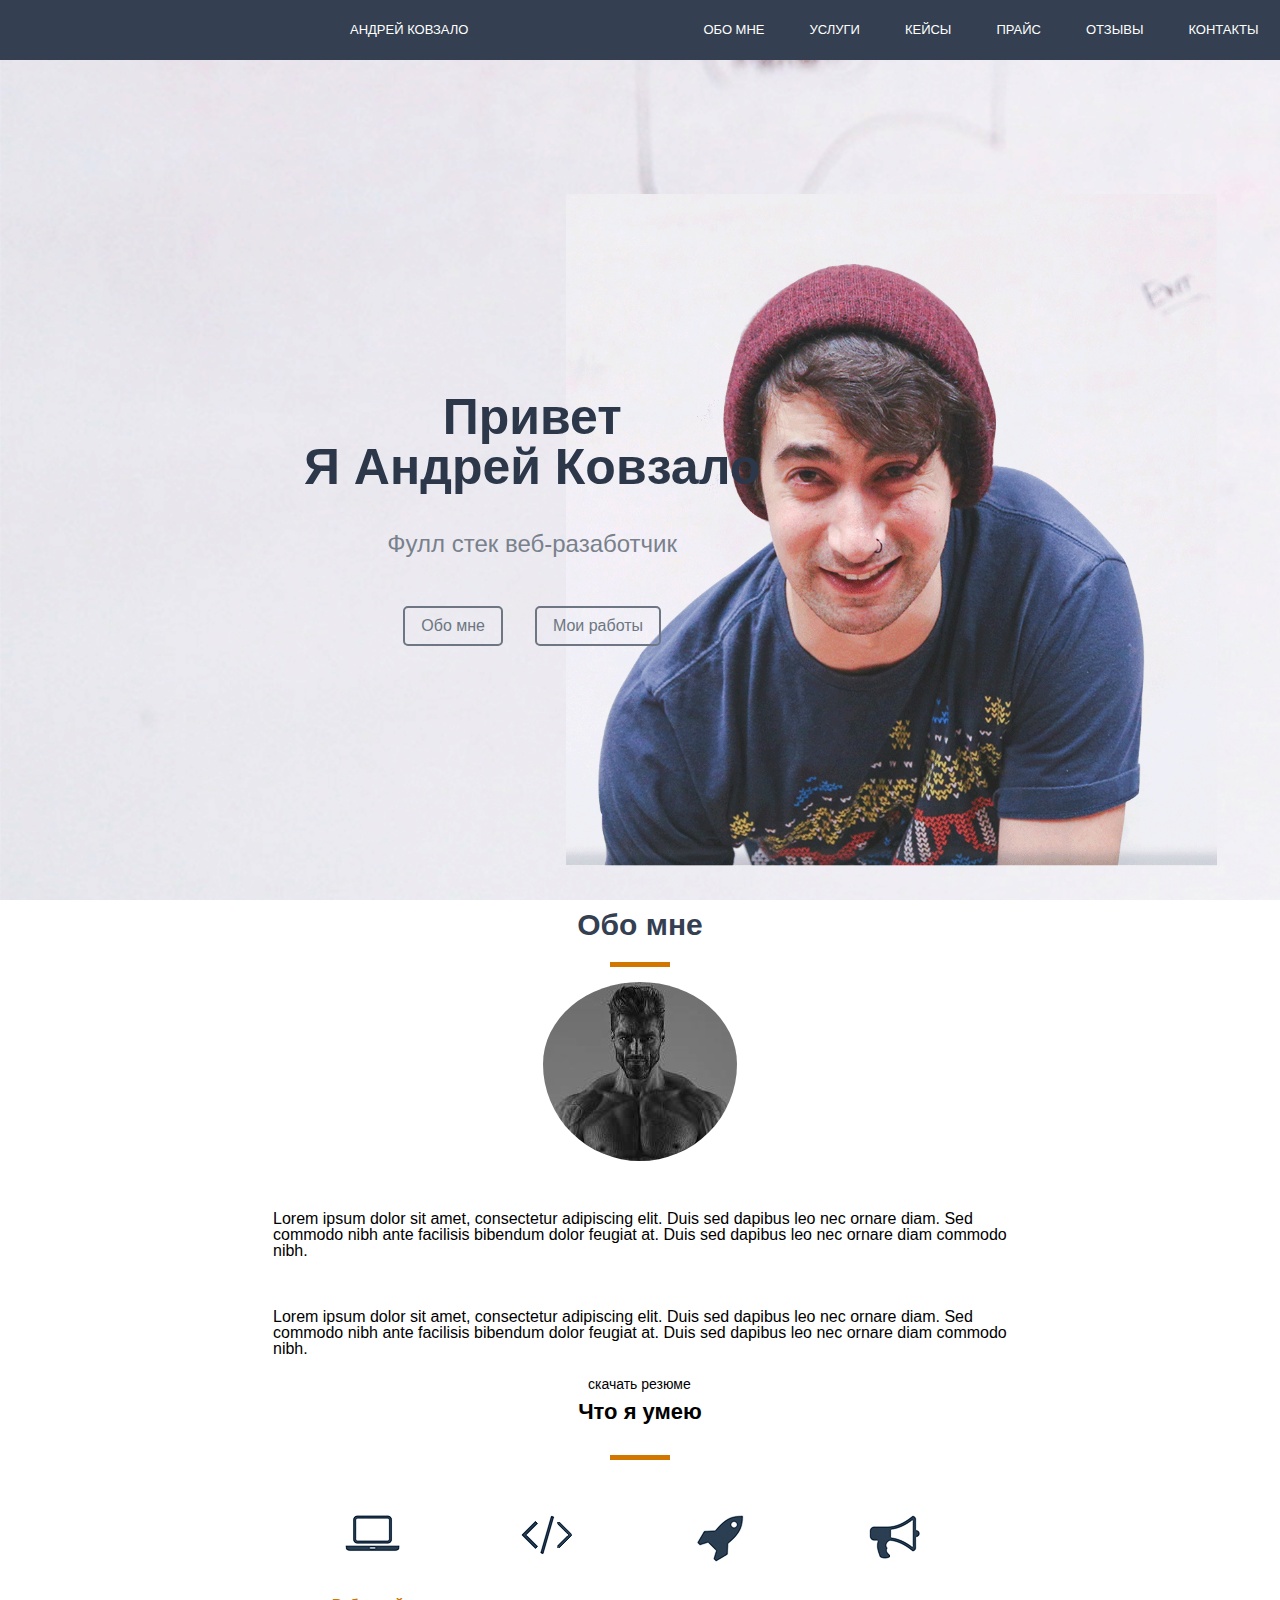
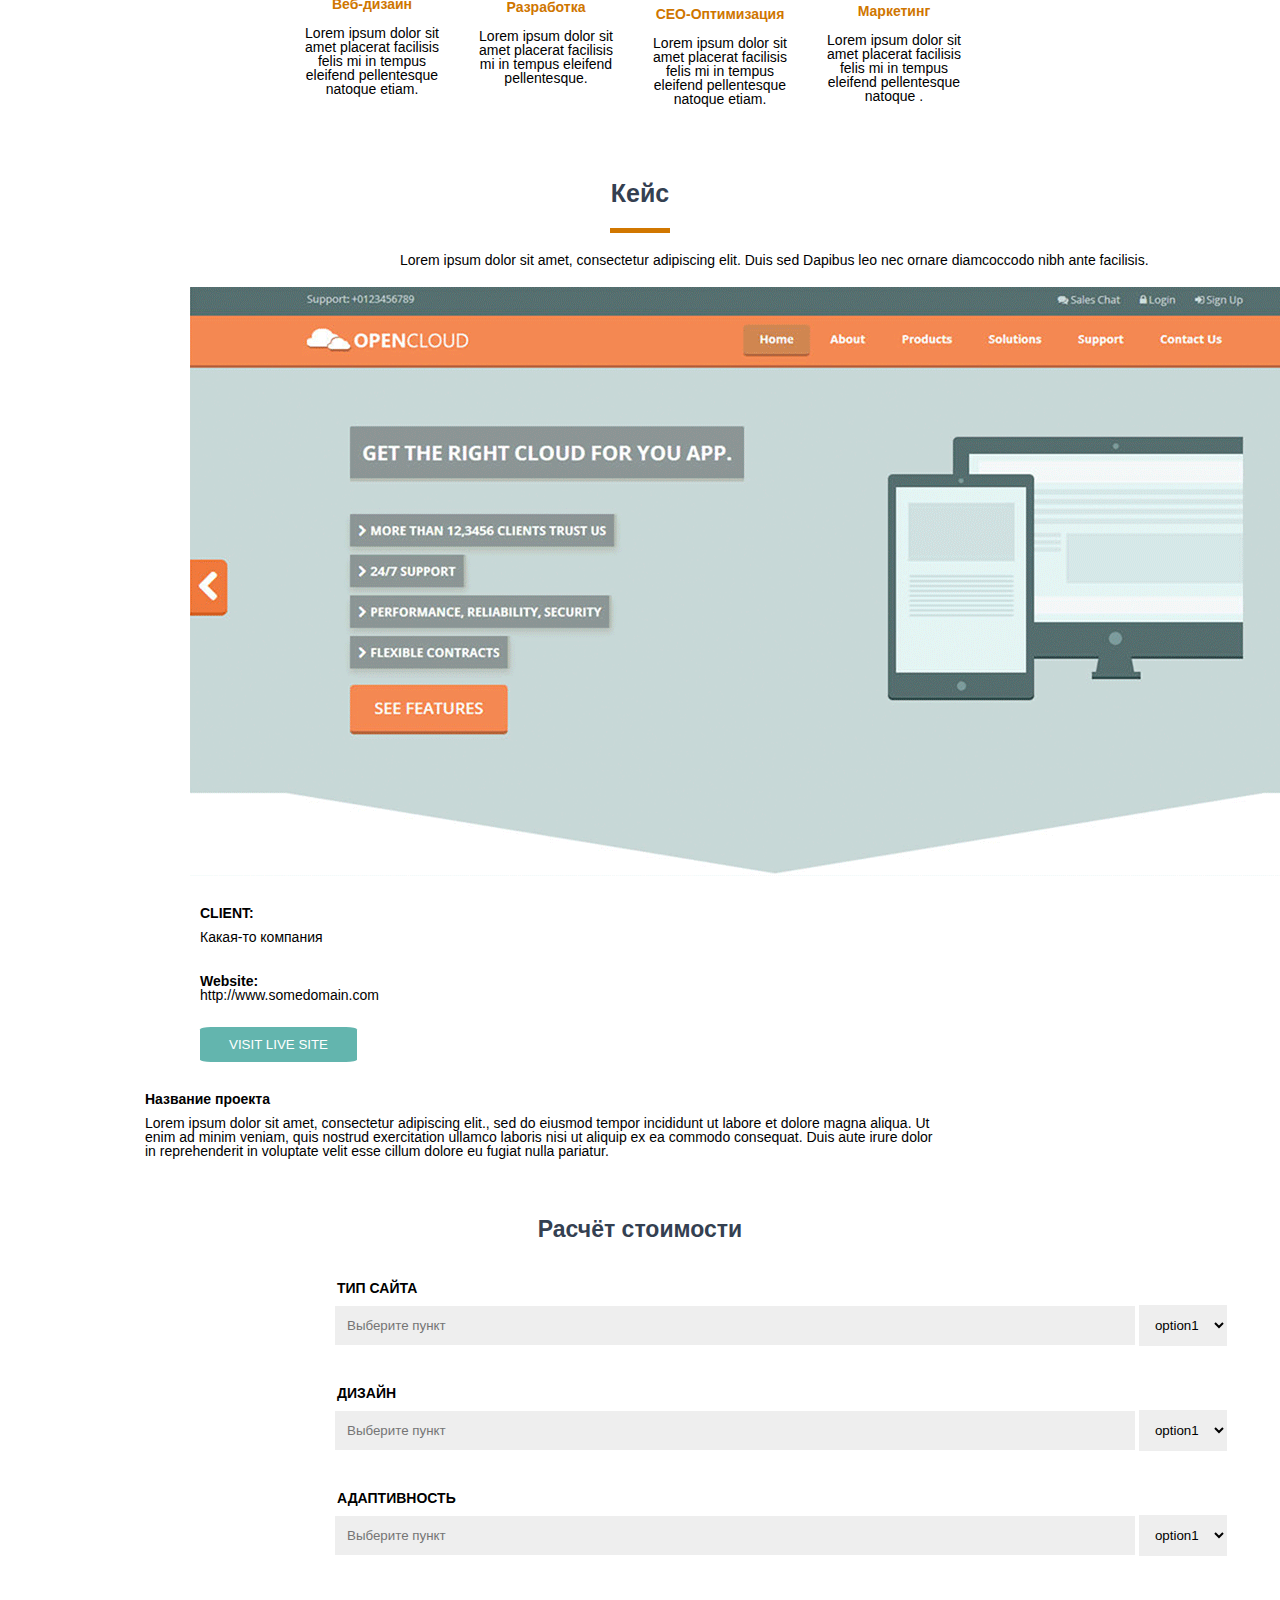
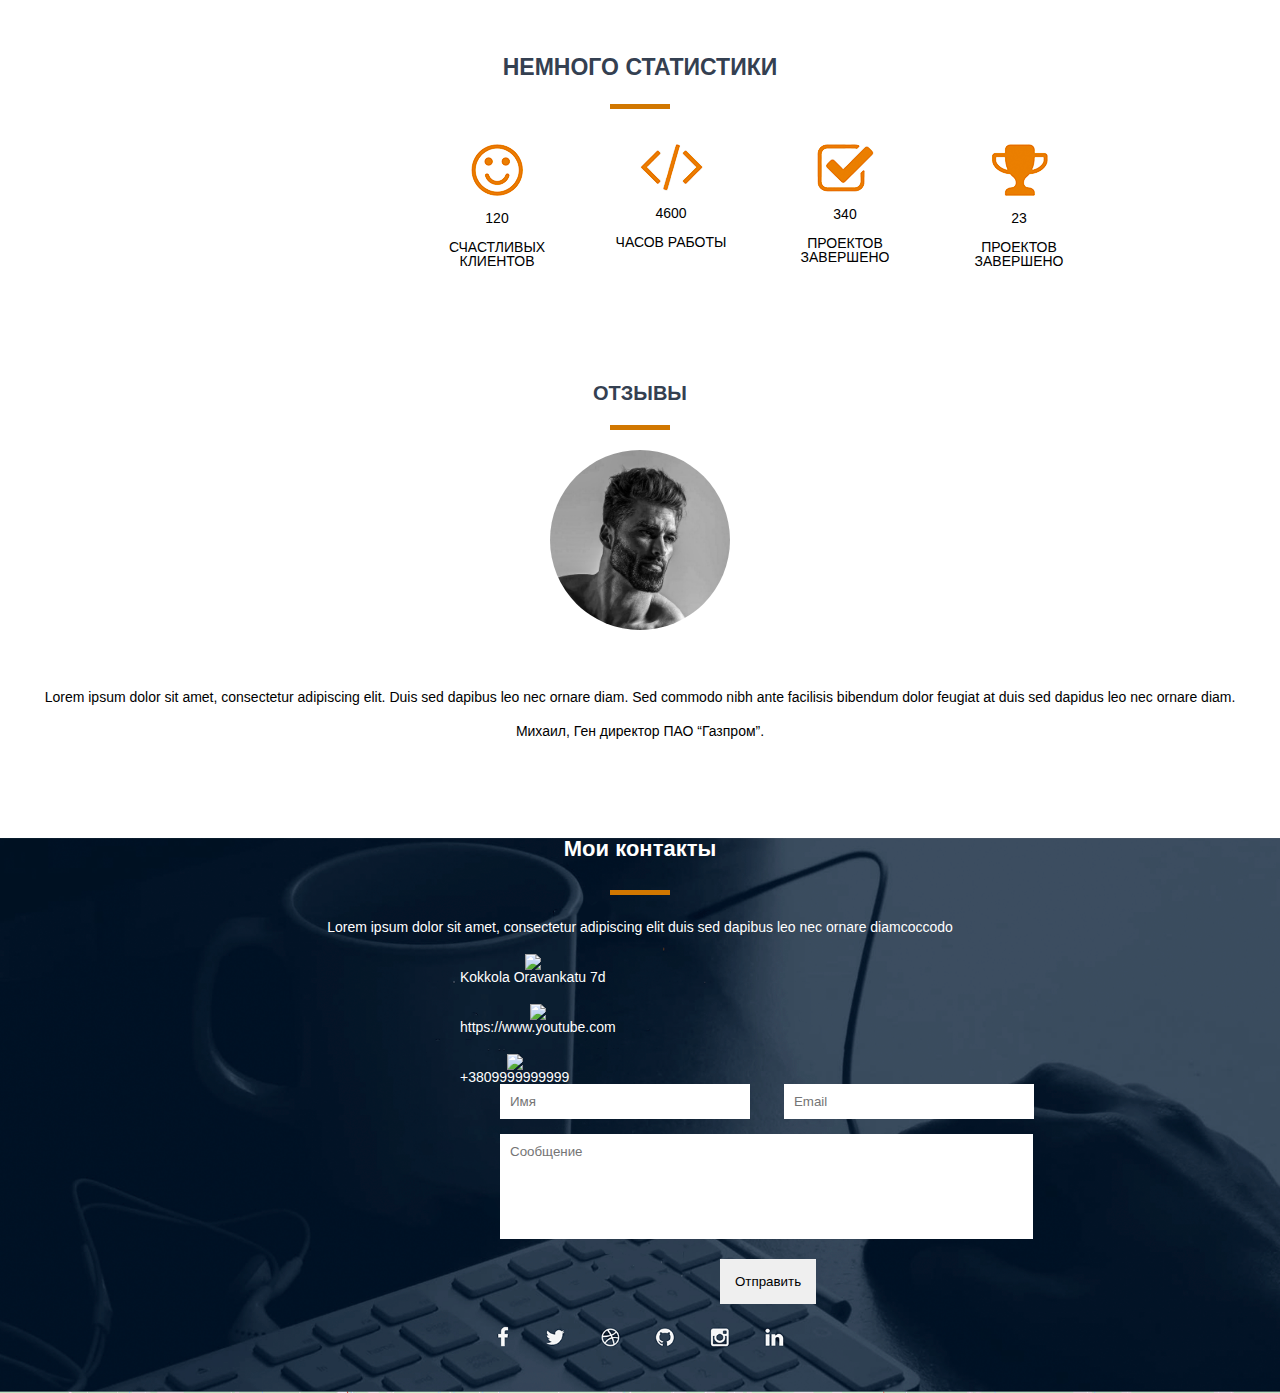
==== my_project/src/index.html @ 1ffbe8f6 "Add files via upload" ====
<!DOCTYPE html>
<html lang="en">

<head>
	<meta charset="utf-8">
	<meta name="description" content="Это моя первая страница">
	<meta name="robots" content="all">

	<title>Андрей Ковзало</title>

	<link rel="stylesheet" href="css/style.css">
	<link rel="stylesheet" href="css/reset.css">

</head>

<body>

	<header>
		<nav>
			<div class="logo">Андрей Ковзало</div>
			<div class="menu">
				<ul>
					<li>Обо мне</li>
					<li>Услуги</li>
					<li>Кейсы</li>
					<li>Прайс</li>
					<li>Отзывы</li>
					<li>Контакты</li>
				</ul>
			</div>
		</nav>
	</header>

	<div class="main">
		<div class="title_conteiner">
			<h1>Привет <br>Я Андрей Ковзало</h1>
			<h4>Фулл стек веб-разаботчик</h4>
			<input type="submit" value="Обо мне">
			<input type="submit" value="Мои работы">
		</div>
	</div>

	<div class="about_me">

		<div class="about_me_conteiner">
			<h2>Обо мне</h2>
			<hr>
	    	<img src="img/chad7.png">
	    	<p>Lorem ipsum dolor sit amet, consectetur adipiscing elit. Duis sed dapibus leo nec ornare diam. Sed commodo nibh ante facilisis bibendum dolor feugiat at. Duis sed dapibus leo nec ornare diam commodo nibh.</p>
	    	<p>Lorem ipsum dolor sit amet, consectetur adipiscing elit. Duis sed dapibus leo nec ornare diam. Sed commodo nibh ante facilisis bibendum dolor feugiat at. Duis sed dapibus leo nec ornare diam commodo nibh.</p>
	    	<a href="">скачать резюме</a>
	    </div>

	</div>

	<div class="skills">
		<div class="skills_conteiner">
			<h2>Что я умею</h2>
			<hr>
			<div class="skills_item">
				<div class="statistic_item_dd"></div>
				<img src="img/laptop.png">
				<h3>Веб-дизайн</h3>
				<p>Lorem ipsum dolor sit amet placerat facilisis felis mi in tempus eleifend pellentesque natoque etiam. </p>
			</div>
			</div>

			<div class="skills_item">
				<img src="img/bs.png">
				<h3>Разработка</h3>
				<p>Lorem ipsum dolor sit amet placerat facilisis mi in tempus eleifend pellentesque.</p>
		   </div>

		   <div class="skills_item">
		   	    <img src="img/rocket.png">
		   	    <h3>СЕО-Оптимизация</h3>
		   	    <p>Lorem ipsum dolor sit amet placerat facilisis felis mi in tempus eleifend pellentesque natoque etiam.</p>
		   </div>

		   <div class="skills_item">
		   	    <img src="img/mega.png">
		   	    <h3>Маркетинг</h3>
		   	    <p>Lorem ipsum dolor sit amet placerat facilisis felis mi in tempus eleifend pellentesque natoque .</p>
		   </div>

		   <div class="clear"></div>
		</div>

	</div>

    <div class="keys">
    	<div class="keys_conteiner">
    	<div class="keys_item_h">
    		<h2>Кейс</h2>
    		<hr>
    		<p>Lorem ipsum dolor sit amet, consectetur adipiscing elit. Duis sed Dapibus leo nec ornare diamcoccodo nibh ante facilisis.</p>
    		<img src="img/keys.jpg">
    	</div>
    	<div class="keys_item_c">
    		<h3>CLIENT:</h3>
    		<p>Какая-то компания</p>
    		<h3>Website:</h3>
    		<a href="http://www.somedomain.com">http://www.somedomain.com</a>
    		<input type="submit" value="VISIT LIVE SITE">
    	</div>
    	<div class="keys_item_d">
    		<h3>Название проекта</h3>
    		<p>Lorem ipsum dolor sit amet, consectetur adipiscing elit., sed do eiusmod tempor incididunt ut labore et dolore magna aliqua. Ut enim ad minim veniam, quis nostrud exercitation ullamco laboris nisi ut aliquip ex ea commodo consequat. Duis aute irure dolor in reprehenderit in voluptate velit esse cillum dolore eu fugiat nulla pariatur.</p>
    	</div>
    	<div class="clear"></div>
    	</div>
    </div>

    <div class="cash">
    	<div class="cash_conteiner">
    	<div class="cash_item_h">
    		<h2>Расчёт стоимости</h2>
    	</div>
    	<div class="cash_item_d">
    		<h3>ТИП САЙТА</h3>
    		<input type="text" value="" placeholder="Выберите пункт">
    		<select name="list1">
    			<option value="option1">option1</option>
    			<option value="option2">option2</option>
    			<option value="option3">option3</option>
    		</select>
    		<h3>ДИЗАЙН</h3>
    		<input type="text" value="" placeholder="Выберите пункт">
    		<select name="list2">
    			<option value="option1">option1</option>
    			<option value="option2">option2</option>
    			<option value="option3">option3</option>
    		</select>
    		<h3>АДАПТИВНОСТЬ</h3>
    		<input type="text" value="" placeholder="Выберите пункт">
    		<select name="list3">
    			<option value="option1">option1</option>
    			<option value="option2">option2</option>
    			<option value="option3">option3</option>
    		</select>
    	</div>
    	<div class="clear"></div>
    	</div>
    </div>

    <div class="statistic">
    	<div class="statistic_conteiner">
    		<h2>НЕМНОГО СТАТИСТИКИ</h2>
    		<hr>
    	</div>

    	<div class="statistic_item_newclass">

    	<div class="statistic_item">
    		<img src="img/smile.png">
    		<h3>120</h3>
    		<p>СЧАСТЛИВЫХ КЛИЕНТОВ</p>
    	</div>

    	</div>

    	<div class="statistic_item">
    		<img src="img/hours.png">
    		<h3>4600</h3>
    		<p>ЧАСОВ РАБОТЫ</p>
    	</div>
    	<div class="statistic_item">
    		<img src="img/job.png">
    		<h3>340</h3>
    		<p>ПРОЕКТОВ ЗАВЕРШЕНО</p>
    	</div>
    	<div class="statistic_item">
    		<img src="img/cup.png">
    		<h3>23</h3>
    		<p>ПРОЕКТОВ ЗАВЕРШЕНО</p>
    	</div>
    	<div class="clear"></div>
    </div>

    <div class="reviev">
    	<h2>ОТЗЫВЫ</h2>
    	<hr>
    	<img src="img/chad2.png">
    	<p>Lorem ipsum dolor sit amet, consectetur adipiscing elit. Duis sed dapibus leo nec ornare diam. Sed commodo nibh ante facilisis bibendum dolor feugiat at duis sed dapidus leo nec ornare diam.</p>
    	<p>Михаил, Ген директор ПАО “Газпром”.</p>
    </div>

    <div class="mycontact">
    	<div class="mycontact_conteiner">
    		<div class="mycontact_item_h">
    			<h2>Мои контакты</h2>
    			<hr>
    			<p>Lorem ipsum dolor sit amet, consectetur adipiscing elit duis sed dapibus leo nec ornare diamcoccodo</p>
    		</div>

    		<div class="adress">
    			<div class="adress_conteiner">
    			<div class="adress_item">
    			<img src="img/home.png">
    			<p>Kokkola Oravankatu 7d</p>
    		</div>

    		<div class="adress_item">
    			<img src="img/message.png">
    			<p>https://www.youtube.com</p>
    		</div>

    		<div class="adress_item">
    			<img src="img/call.png">
    			<p>+3809999999999</p>
    		</div>
    		</div>
    		<div class="clear"></div>
    	</div>

    		<div class="message">
    			<div class="message_conteiner">
    				<input class="button1" type="text" value="" placeholder="Имя">
    				<input class="button2" type="text" value="" placeholder="Email">
    				<input class="button3" type="text" value="" placeholder="Сообщение">
    				<input class="button4" type="submit" value="Отправить">
    			</div>
    		</div>
</body>
</html>
---- my_project/src/css/style.css ----
body{
	font-family: Arial, sans-serif;
}

nav{
	width: 100%;
	height: 60px;
	background: #344051;
}

.logo{
	font-size: 13px;
	line-height: 60px;
	padding-left: 350px;
	float: left;
	color: #fff;
	text-transform: uppercase;
}

.menu{
	float: left;
	padding-left: 190px;
}

.menu ul li{
	color: #fff;
	float: left;
	line-height: 60px;
	font-size: 13px;
	text-transform: uppercase;
	padding-left: 45px;
}

.main{
	width: 100%;
	height: calc(100% - 60px);
	background: url(../img/boy.jpg) 90% 80%/auto 80% no-repeat, url(../img/bgd.jpg) center/cover no-repeat;
}

.title_conteiner{
	float: left;
	margin: 332px 0px 0px 304px;
	color: #2c384a;
	text-align: center;
}

.title_conteiner h1{
	font-size: 50px;
	font-weight: bold;
}

.title_conteiner h4{
	margin-top: 40px;
	font-size: 24px;
	color: #79818d;
}

.title_conteiner input{
	height: 40px;
	text-align: center;
	border: 2px solid #6d7682;
	background: none;
	border-radius: 5px;
	color: #6d7682;
	font-size: 16px;
	padding: 0px 16px;
	margin: 50px 14px 0px 14px;
}

.about_me {
	margin-top: 35px;
	width: 734px;
	margin: 10px auto;
}

.about_me_conteiner h2{
	margin-top: 110px;
	margin: 0 auto;
	font-size: 30px;
	font-weight: bold;
	text-align: center;
	padding-bottom: 22px;
	color: #344051;
}

.about_me_conteiner hr{
	border-bottom: 5px solid #d17700;
	margin: 0 auto;
	width: 60px;
}

.about_me_conteiner img{
	display: block;
	margin: 0 auto;
	border-radius: 50%;
	padding-top: 15px;
}

.about_me_conteiner p{
	font-size: 16px;
	margin-top: 25px;
	margin-bottom: 20px;
	padding-top: 25px;
}

.about_me_conteiner a{
	margin-left: 315px;
	padding-bottom: 20px;
}

.skills_conteiner{
	width: 710px;
	margin: 0 auto;
}
.skills_conteiner h2{
	margin-top: 90px;
	font-weight: bold;
	text-align: center;
	font-size: 22px;
	margin: 10px auto;
}

.skills_conteiner hr{
	border-bottom: 5px solid #d17700;
	margin: 0 auto;
	width: 60px;
	padding-bottom: 22px;
}

.skills_item {
	margin-top: 20px;
	float: left;
	width: 174px;
	text-align: center;
}

.skills_item img{
	margin: 35px;
}
.skills_item h3{
	font-weight: bold;
	margin: 10px;
	color: #cf7600;
}

.skills_item p{
	margin: 15px;
}

.clear{
	clear: left;
}


.keys_conteiner{
	margin-top: 60px;
}

.keys_item{
	margin: 0 auto;
	width: 1170px;
}

.keys_item_h h2{
	color: #344051;
	font-size: 25px;
	font-weight: bold;
	text-align: center;
}

.keys_item_h hr{
	border-bottom: 5px solid #d17700;
	margin: 0 auto;
	width: 60px;
	padding-bottom: 22px;
}

.keys_item_h p{
	margin-top: 20px;
	margin-left: 400px;
}

.keys_item_h img{
	margin-top: 20px;
	margin-left: 190px;
}

.keys_item_c{
	float: left;
	margin-left: 200px;
}

.keys_item_c h3{
	margin-top: 30px;
	font-weight: bold;
}

.keys_item_c p{
	margin-top: 10px;
}

.keys_item_c input{
	display: block;
	padding: 10px;
	padding-left: 29px;
	padding-right: 29px;
	border-radius: 7%;
	margin-top: 25px;
	color: #fff;
	background: #63b5ae;
}

.keys_item_d{
	float: left;
	display: block;
	margin-top: 30px;
	margin-left: 145px;
	width: 800px;
}

.keys_item_d h3{
	font-weight: bold;

}

.keys_item_d p{
	padding-top: 10px;
}

.clear{
	clear: left;
}



.cash_conteiner{
	margin-top: 60px;
}

.cash_item_h h2{
	text-align: center;
	font-size: 23px;
	font-weight: bold;
	color: #344051;
}

.cash_item_d h3{
	margin-left: 337px;
	font-weight: bold;
	margin-top: 40px;
	padding-bottom: 10px;
}

.cash_item_d input{
	margin-left: 335px;
	width: 800px;
	padding: 12px;
	background: #eeeeee;
}

.cash_item_d select{
	padding: 12px;
	background: #eeeeee;
}
.clear{
	clear: left;
}

.statistic{
	margin-top: 100px;
}

.statistic_conteiner h2{
	text-align: center;
	font-size: 23px;
	font-weight: bold;
	color: #344051;
}

.statistic_conteiner hr{
	margin: 0 auto;
	width: 60px;
	padding-bottom: 25px;
	border-bottom: 5px solid #d17700;
}

.statistic_item {
	margin-top: 20px;
	float: left;
	width: 174px;
	text-align: center;
}

.statistic_item img{
	margin: 15px;
}
..statistic_item h3{
	font-weight: bold;
	margin: 9px;
	color: #cf7600;
}

.statistic_item p{
	margin: 15px;
}

.statistic_item_newclass{
	margin-left: 410px;
}

.clear{
	clear: left;
}


.reviev{
	margin-top: 100px;
	text-align: center;
}

.reviev h2{
	color: #344051;
	font-size: 20px;
	font-weight: bold;
}

.reviev hr{
	margin: 0 auto;
	width: 60px;
	border-bottom: 5px solid #d17700;
	padding-bottom: 22px;
}

.reviev img{
	margin-top: 20px;
	width: 180px;
	border-radius: 50%;
	margin-bottom: 40px;
}

.reviev p{
	margin-top: 20px;
}



.mycontact{
	height: 555px;
	margin-top: 100px;
	background: url(../img/contact.jpg) center/cover no-repeat;
}

.mycont_conteiner{
	width: 800px;
	text-align: center;
}

.mycontact_item_h h2{
	margin-top: 30px;
	font-size: 22px;
	color: #fff;
	font-weight: bold;
	text-align: center;
}

.mycontact_item_h hr{
	margin: 0 auto;
	width: 60px;
	border-bottom: 5px solid #d17700;
	padding-bottom: 30px;
}

.mycontact_item_h p{
	color: #fff;
	margin-top: 25px;
	text-align: center;
}

.adress_conteiner{
	color: #fff;
	float: left;
	text-align: center;
	margin-top: 40px;
	width: 734px;
	margin: 0 auto;
}
.adress_item{
	margin-left: 460px;
	margin-top: 20px;
	float: left;
	text-align: center;
}

.clear{
	clear: left;
}

.message_conteiner{
	margin-left: 470px;
}

.button1{
	width: 250px;
	margin-left: 30px;
	padding: 10px;
}

.button2{
	width: 250px;
	margin-left: 30px;
	padding: 10px;
}

.button3{
	margin-left: 30px;
	width: 533px;
	margin-top: 15px;
	padding: 10px;
	padding-bottom: 80px;
	overflow: scroll;
}


.button4{
	margin-top: 20px;
	margin-left: 250px;
	display: block;
	border: 10%;
	padding: 15px 15px;
}
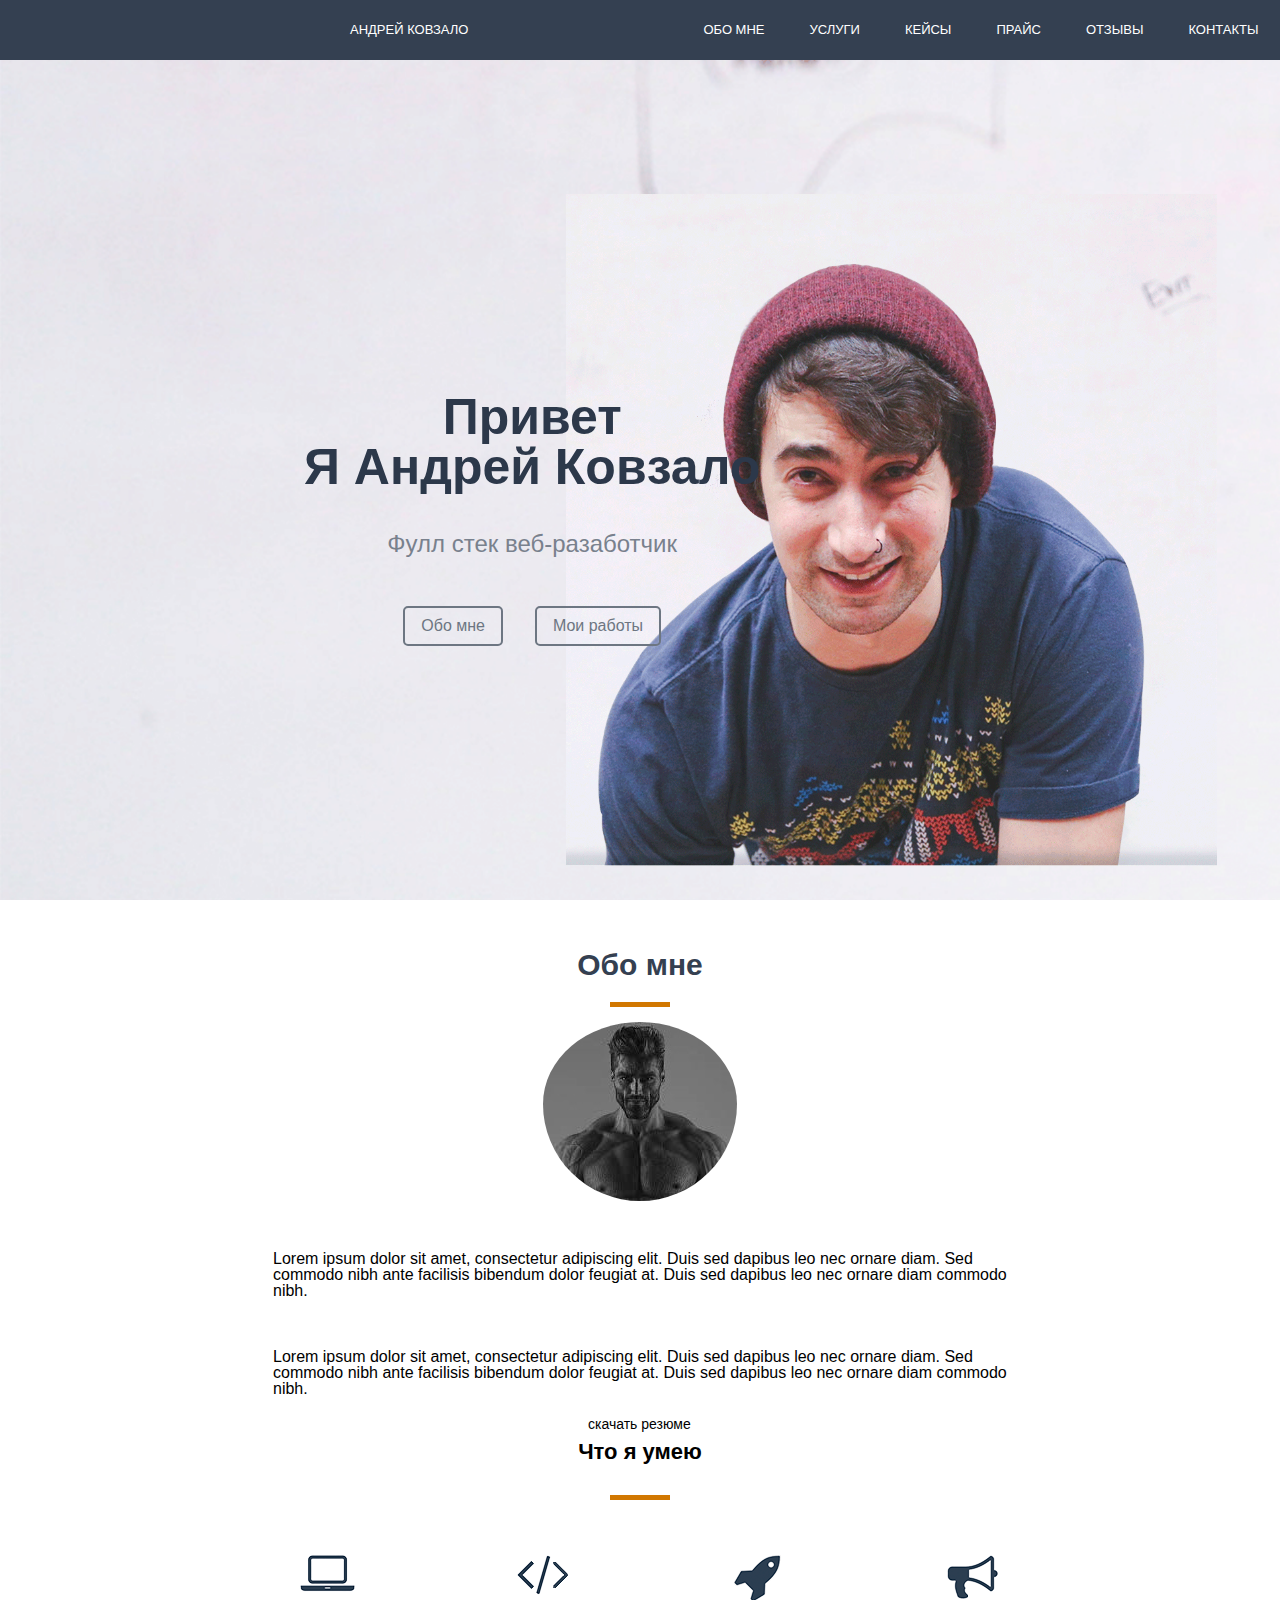
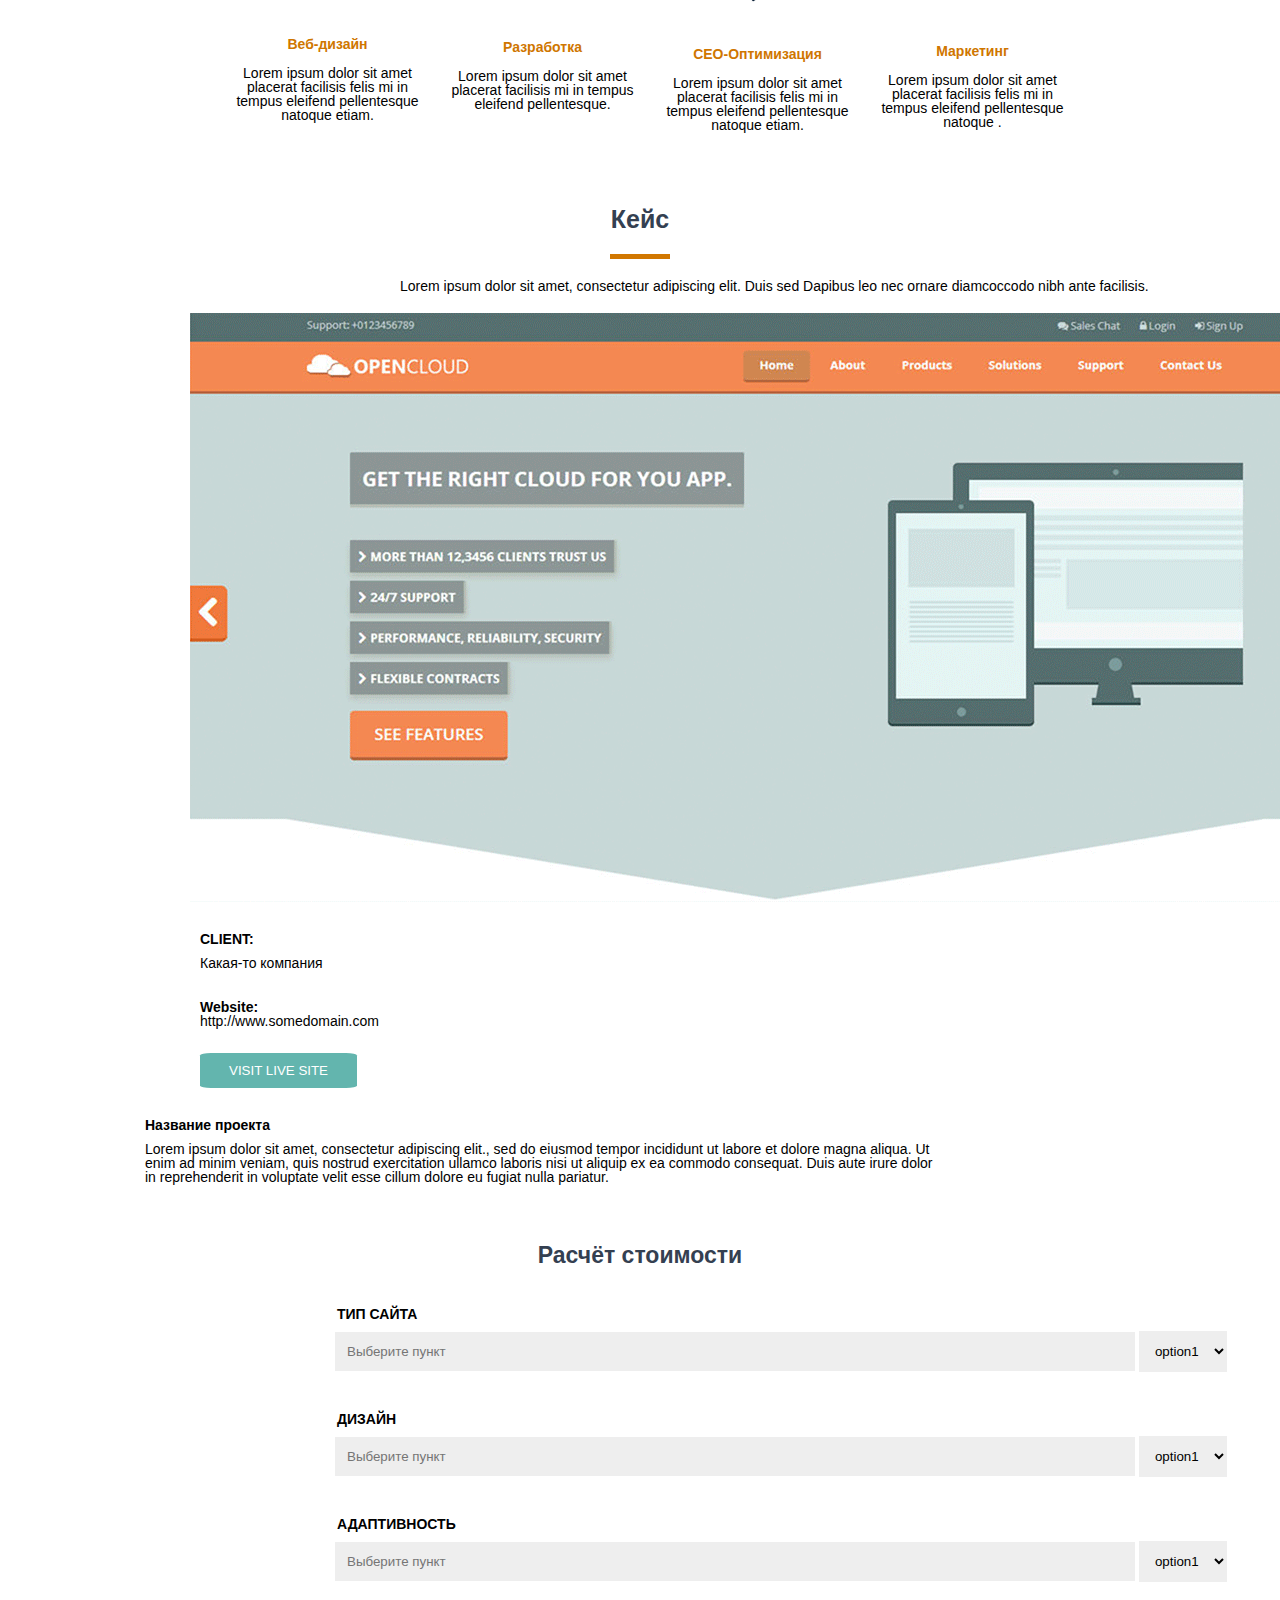
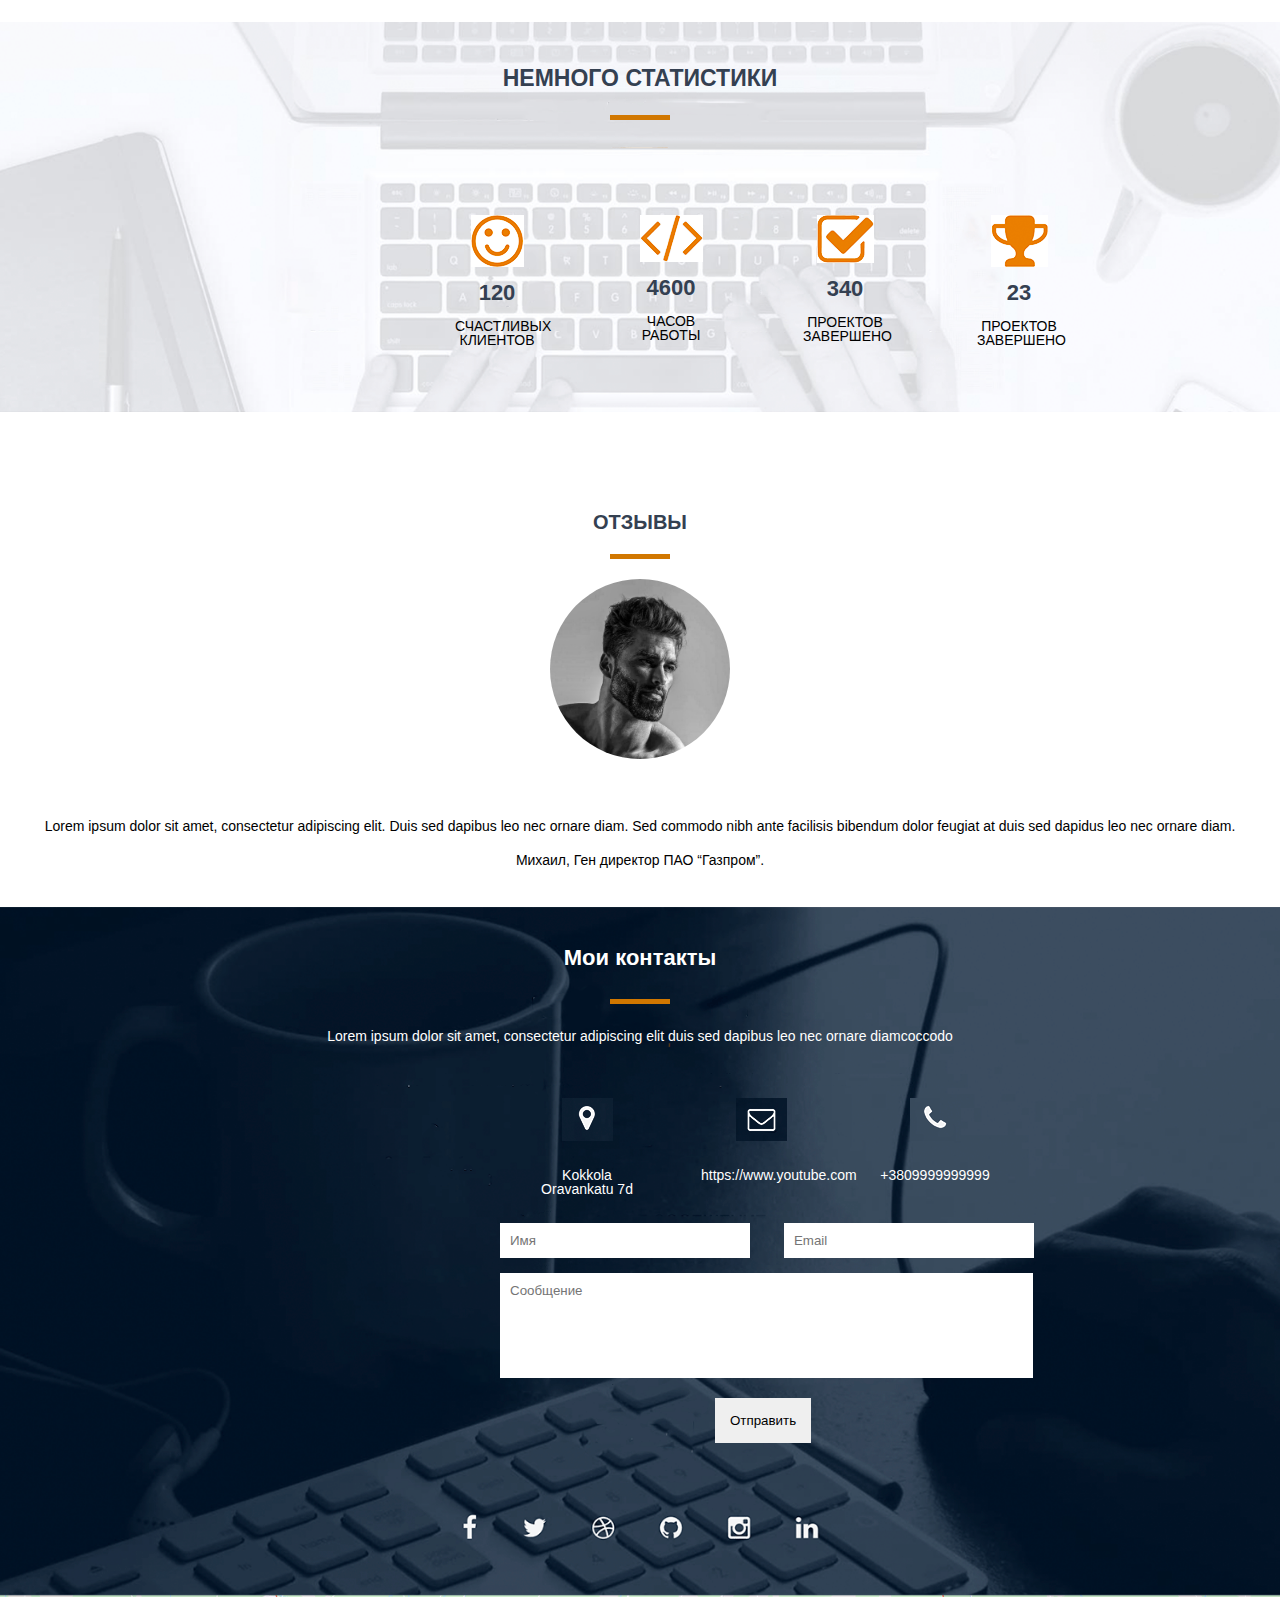
==== commit b64e2630: "Add files via upload" ====
--- a/my_project/src/index.html
+++ b/my_project/src/index.html
@@ -118,21 +118,21 @@
     	</div>
     	<div class="cash_item_d">
     		<h3>ТИП САЙТА</h3>
-    		<input type="text" value="" placeholder="Выберите пункт">
+    		<input type="text" placeholder="Выберите пункт">
     		<select name="list1">
     			<option value="option1">option1</option>
     			<option value="option2">option2</option>
     			<option value="option3">option3</option>
     		</select>
     		<h3>ДИЗАЙН</h3>
-    		<input type="text" value="" placeholder="Выберите пункт">
+    		<input type="text" placeholder="Выберите пункт">
     		<select name="list2">
     			<option value="option1">option1</option>
     			<option value="option2">option2</option>
     			<option value="option3">option3</option>
     		</select>
     		<h3>АДАПТИВНОСТЬ</h3>
-    		<input type="text" value="" placeholder="Выберите пункт">
+    		<input type="text" placeholder="Выберите пункт">
     		<select name="list3">
     			<option value="option1">option1</option>
     			<option value="option2">option2</option>
@@ -194,22 +194,28 @@
     		</div>
 
     		<div class="adress">
-    			<div class="adress_conteiner">
-    			<div class="adress_item">
-    			<img src="img/home.png">
-    			<p>Kokkola Oravankatu 7d</p>
-    		</div>
-
-    		<div class="adress_item">
-    			<img src="img/message.png">
-    			<p>https://www.youtube.com</p>
-    		</div>
-
-    		<div class="adress_item">
-    			<img src="img/call.png">
-    			<p>+3809999999999</p>
-    		</div>
-    		</div>
+    				<div class="adress_conteiner">
+
+    				    <div class="new_adress_item">
+
+    				    	<div class="adress_item">
+    				    		<img src="img/home.png">
+    				    		<p>Kokkola Oravankatu 7d</p>
+    				    	</div>
+
+    					</div>
+
+    					<div class="adress_item">
+    						<img src="img/message.png">
+    						<p>https://www.youtube.com</p>
+    					</div>
+
+    					<div class="adress_item">
+    						<img src="img/call.png">
+    						<p>+3809999999999</p>
+    					</div>
+    				</div>
+
     		<div class="clear"></div>
     	</div>
 
--- a/my_project/src/css/style.css
+++ b/my_project/src/css/style.css
@@ -74,7 +74,7 @@
 }
 
 .about_me_conteiner h2{
-	margin-top: 110px;
+	padding-top: 40px;
 	margin: 0 auto;
 	font-size: 30px;
 	font-weight: bold;
@@ -109,7 +109,7 @@
 }
 
 .skills_conteiner{
-	width: 710px;
+	width: 840px;
 	margin: 0 auto;
 }
 .skills_conteiner h2{
@@ -130,7 +130,7 @@
 .skills_item {
 	margin-top: 20px;
 	float: left;
-	width: 174px;
+	width: 215px;
 	text-align: center;
 }
 
@@ -235,6 +235,7 @@
 
 .cash_conteiner{
 	margin-top: 60px;
+	padding-bottom: 40px;
 }
 
 .cash_item_h h2{
@@ -267,7 +268,9 @@
 }
 
 .statistic{
-	margin-top: 100px;
+	height: 390px;
+	padding-top: 45px;
+	background: url(../img/key.jpg) center/cover no-repeat;
 }
 
 .statistic_conteiner h2{
@@ -285,19 +288,21 @@
 }
 
 .statistic_item {
-	margin-top: 20px;
+	margin-top: 50px;
 	float: left;
 	width: 174px;
 	text-align: center;
+	padding: 30px;
 }
 
 .statistic_item img{
 	margin: 15px;
 }
-..statistic_item h3{
-	font-weight: bold;
-	margin: 9px;
-	color: #cf7600;
+.statistic_item h3{
+	font-size: 22px;
+	font-weight: bold;
+	font-weight: bold;
+	color: #344051;
 }
 
 .statistic_item p{
@@ -316,6 +321,7 @@
 .reviev{
 	margin-top: 100px;
 	text-align: center;
+	margin-bottom: 40px;
 }
 
 .reviev h2{
@@ -345,13 +351,13 @@
 
 
 .mycontact{
-	height: 555px;
-	margin-top: 100px;
+	height: 690px;
+	padding-top: 10px;
 	background: url(../img/contact.jpg) center/cover no-repeat;
 }
 
 .mycont_conteiner{
-	width: 800px;
+	width: 810px;
 	text-align: center;
 }
 
@@ -376,19 +382,25 @@
 	text-align: center;
 }
 
-.adress_conteiner{
-	color: #fff;
-	float: left;
-	text-align: center;
-	margin-top: 40px;
-	width: 734px;
-	margin: 0 auto;
-}
-.adress_item{
-	margin-left: 460px;
-	margin-top: 20px;
-	float: left;
-	text-align: center;
+.adress_item {
+	margin-top: 5px;
+	float: left;
+	width: 174px;
+	text-align: center;
+	padding: 25px;
+}
+
+.adress_item img{
+	margin: 25px;
+}
+
+.adress_item p{
+	color: #fff;
+	margin: 2px;
+}
+
+.new_adress_item{
+	margin-left: 500px;
 }
 
 .clear{
@@ -423,7 +435,7 @@
 
 .button4{
 	margin-top: 20px;
-	margin-left: 250px;
+	margin-left: 245px;
 	display: block;
 	border: 10%;
 	padding: 15px 15px;
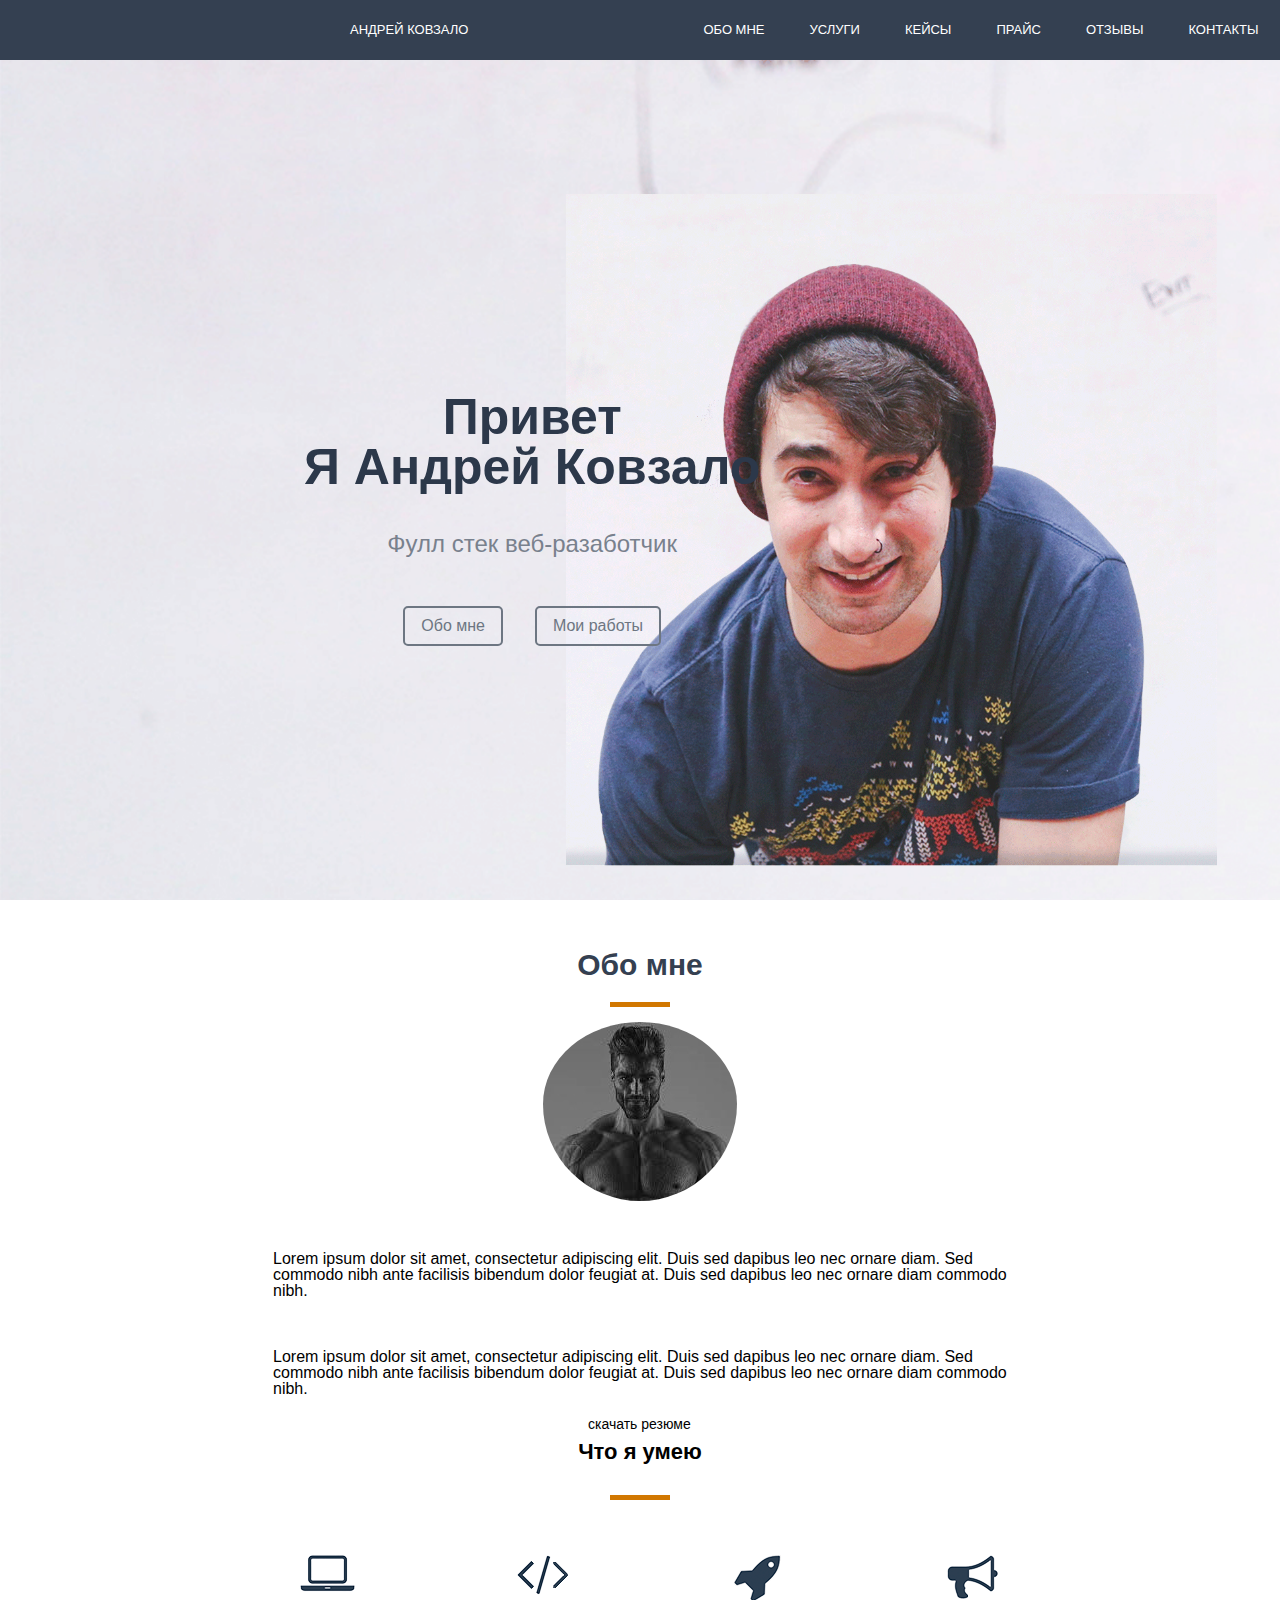
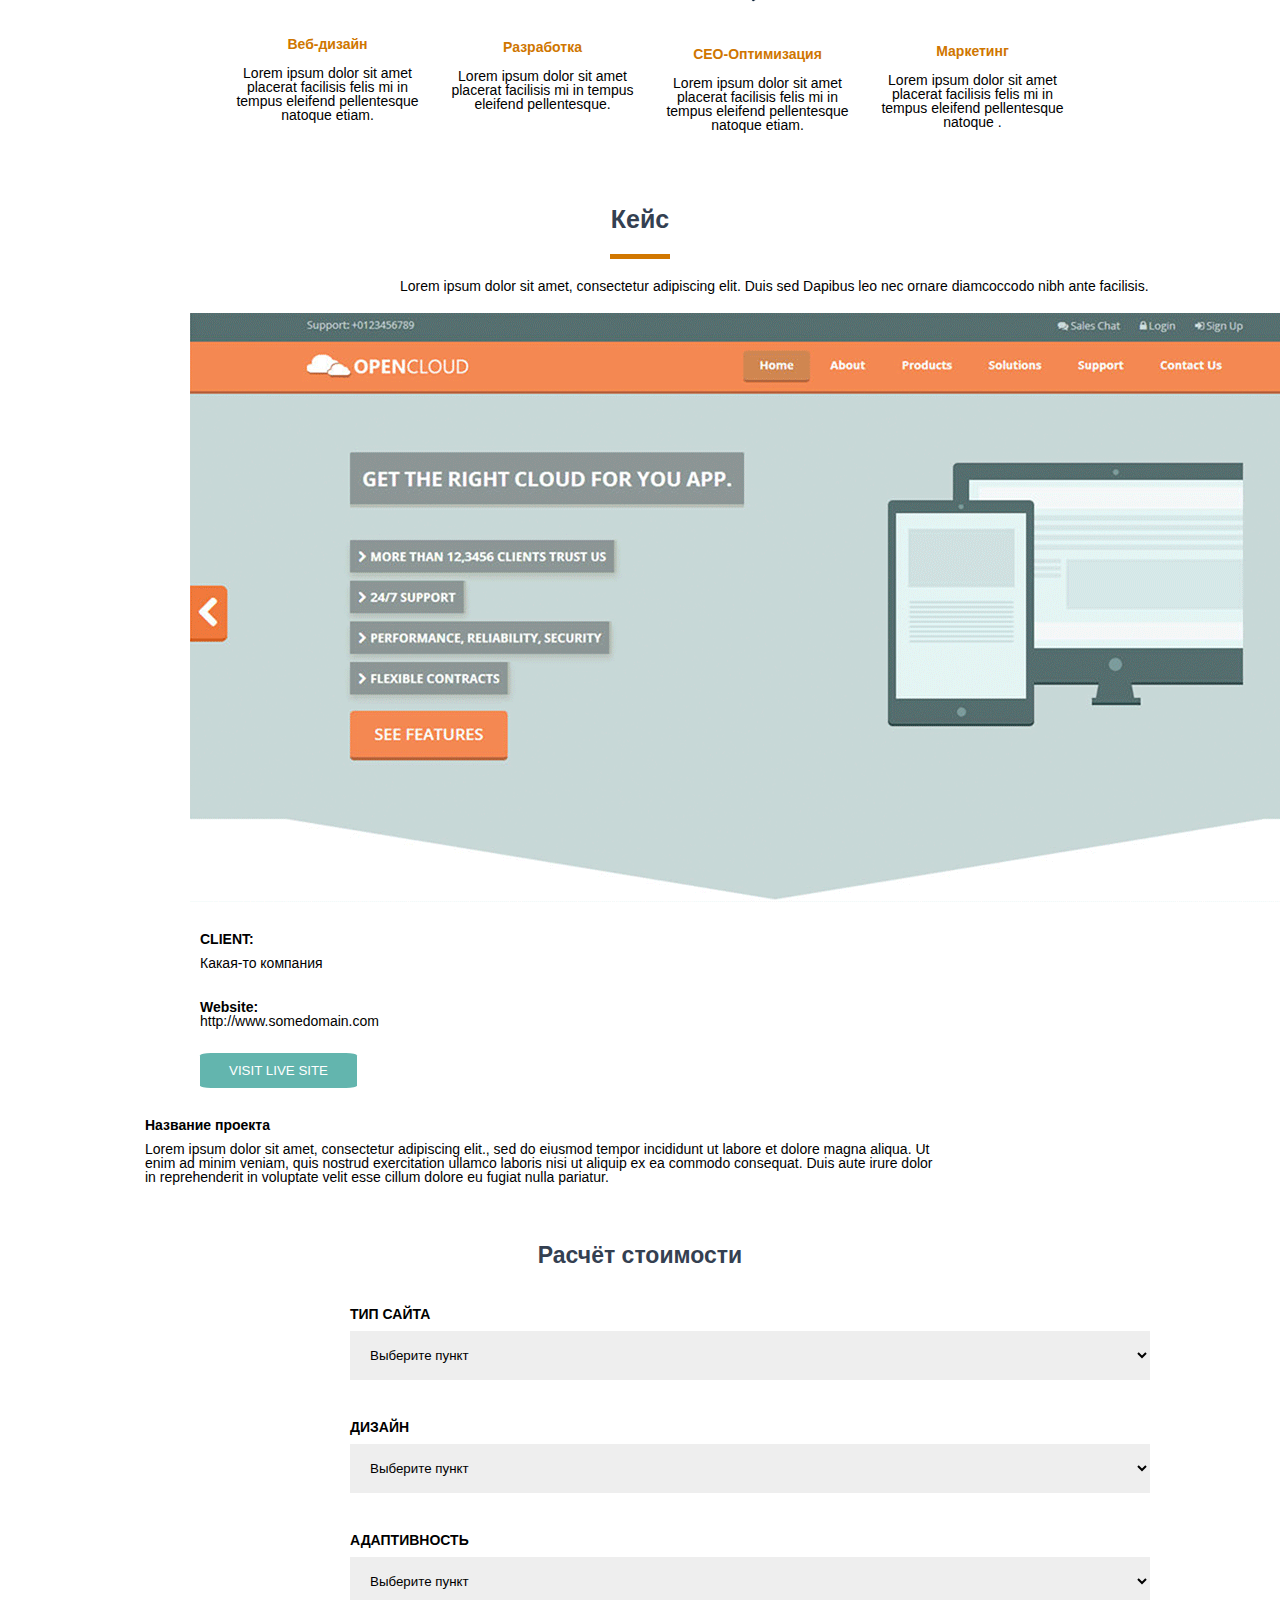
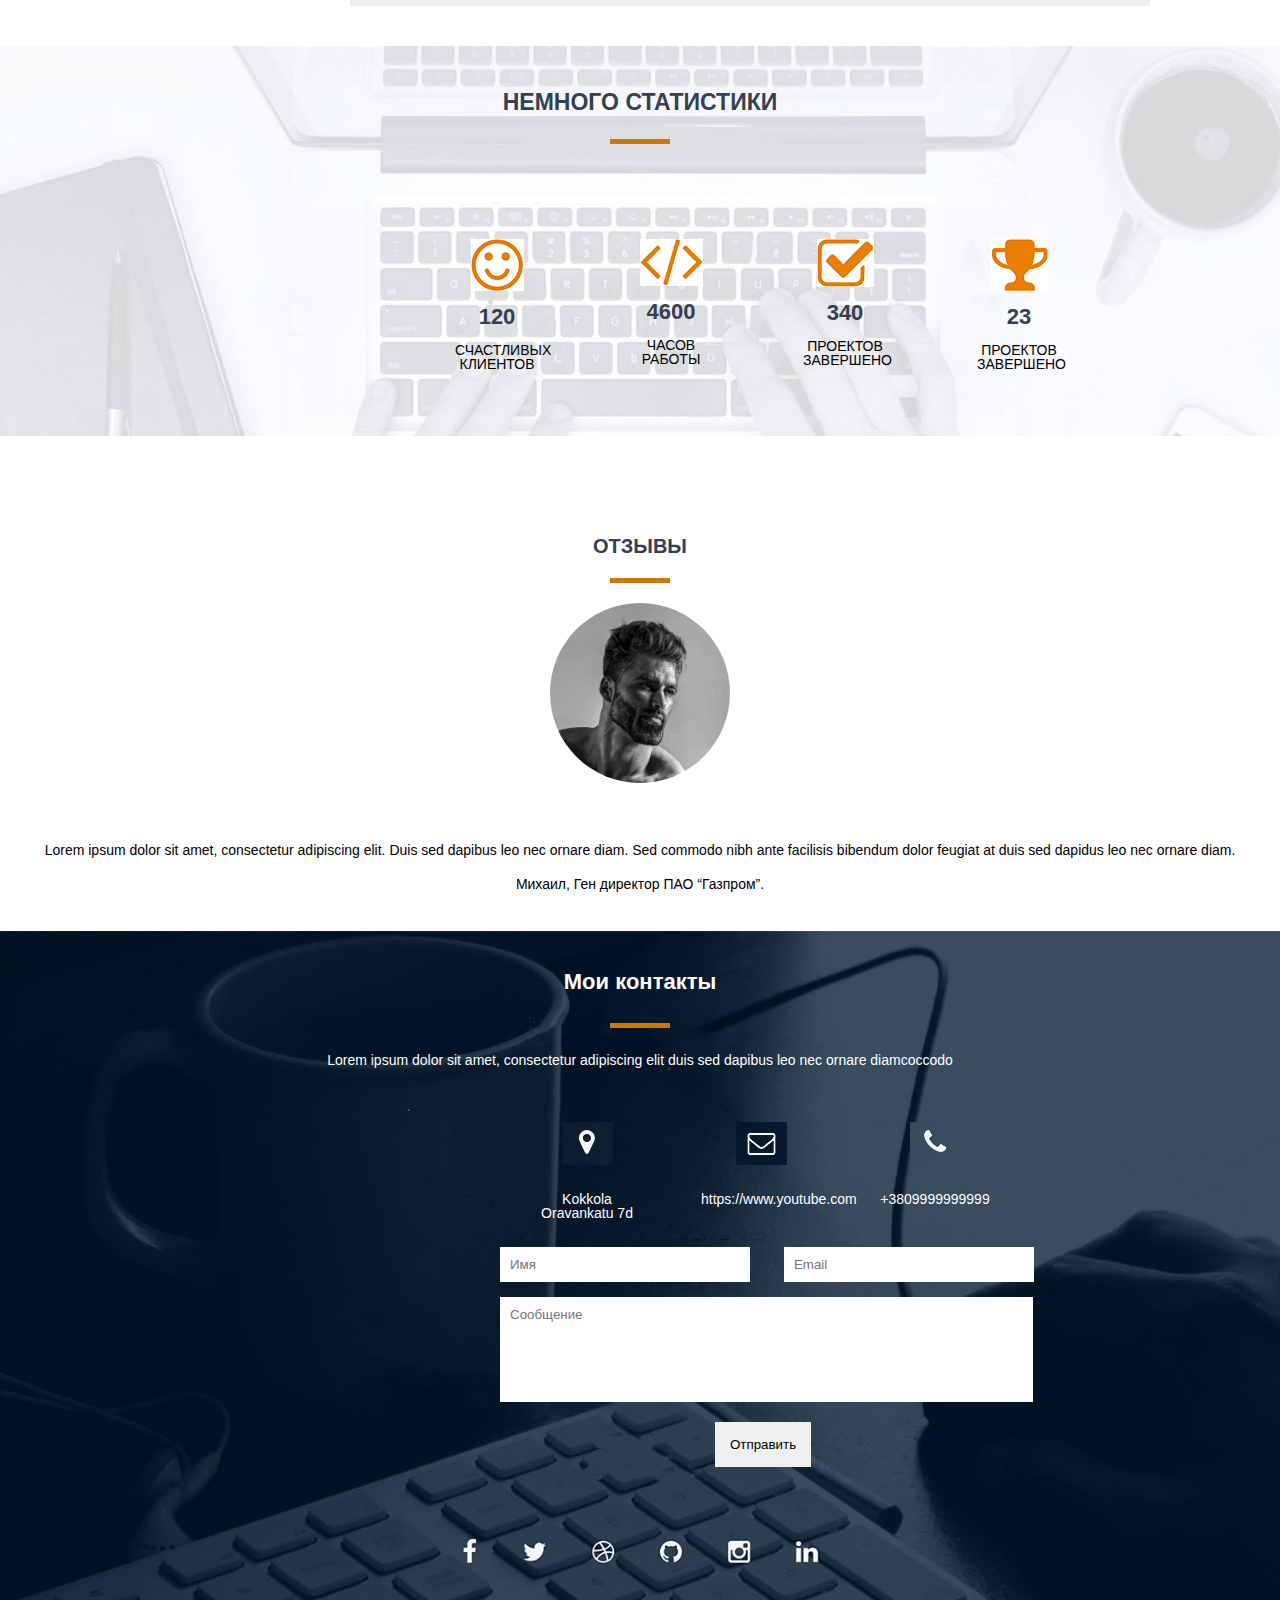
==== commit 404b8346: "Add files via upload" ====
--- a/my_project/src/index.html
+++ b/my_project/src/index.html
@@ -118,25 +118,22 @@
     	</div>
     	<div class="cash_item_d">
     		<h3>ТИП САЙТА</h3>
-    		<input type="text" placeholder="Выберите пункт">
-    		<select name="list1">
-    			<option value="option1">option1</option>
-    			<option value="option2">option2</option>
-    			<option value="option3">option3</option>
+    		<select name="Выберите пункт">
+    			<option value="option1">Выберите пункт</option>
+    			<option value="option2">Выберите пункт</option>
+    			<option value="option3">Выберите пункт</option>
     		</select>
     		<h3>ДИЗАЙН</h3>
-    		<input type="text" placeholder="Выберите пункт">
-    		<select name="list2">
-    			<option value="option1">option1</option>
-    			<option value="option2">option2</option>
-    			<option value="option3">option3</option>
+    		<select name="Выберите пункт">
+    			<option value="option1">Выберите пункт</option>
+    			<option value="option2">Выберите пункт</option>
+    			<option value="option3">Выберите пункт</option>
     		</select>
     		<h3>АДАПТИВНОСТЬ</h3>
-    		<input type="text" placeholder="Выберите пункт">
-    		<select name="list3">
-    			<option value="option1">option1</option>
-    			<option value="option2">option2</option>
-    			<option value="option3">option3</option>
+    		<select name="Выберите пункт">
+    			<option value="option1">Выберите пункт</option>
+    			<option value="option2">Выберите пункт</option>
+    			<option value="option3">Выберите пункт</option>
     		</select>
     	</div>
     	<div class="clear"></div>
--- a/my_project/src/css/style.css
+++ b/my_project/src/css/style.css
@@ -246,21 +246,17 @@
 }
 
 .cash_item_d h3{
-	margin-left: 337px;
+	margin-left: 350px;
 	font-weight: bold;
 	margin-top: 40px;
 	padding-bottom: 10px;
 }
 
-.cash_item_d input{
-	margin-left: 335px;
-	width: 800px;
-	padding: 12px;
-	background: #eeeeee;
-}
 
 .cash_item_d select{
-	padding: 12px;
+	margin-left: 350px;
+	width: 800px;;
+	padding: 16px;
 	background: #eeeeee;
 }
 .clear{
@@ -437,7 +433,7 @@
 	margin-top: 20px;
 	margin-left: 245px;
 	display: block;
-	border: 10%;
+	border-radius: %;
 	padding: 15px 15px;
 }
 
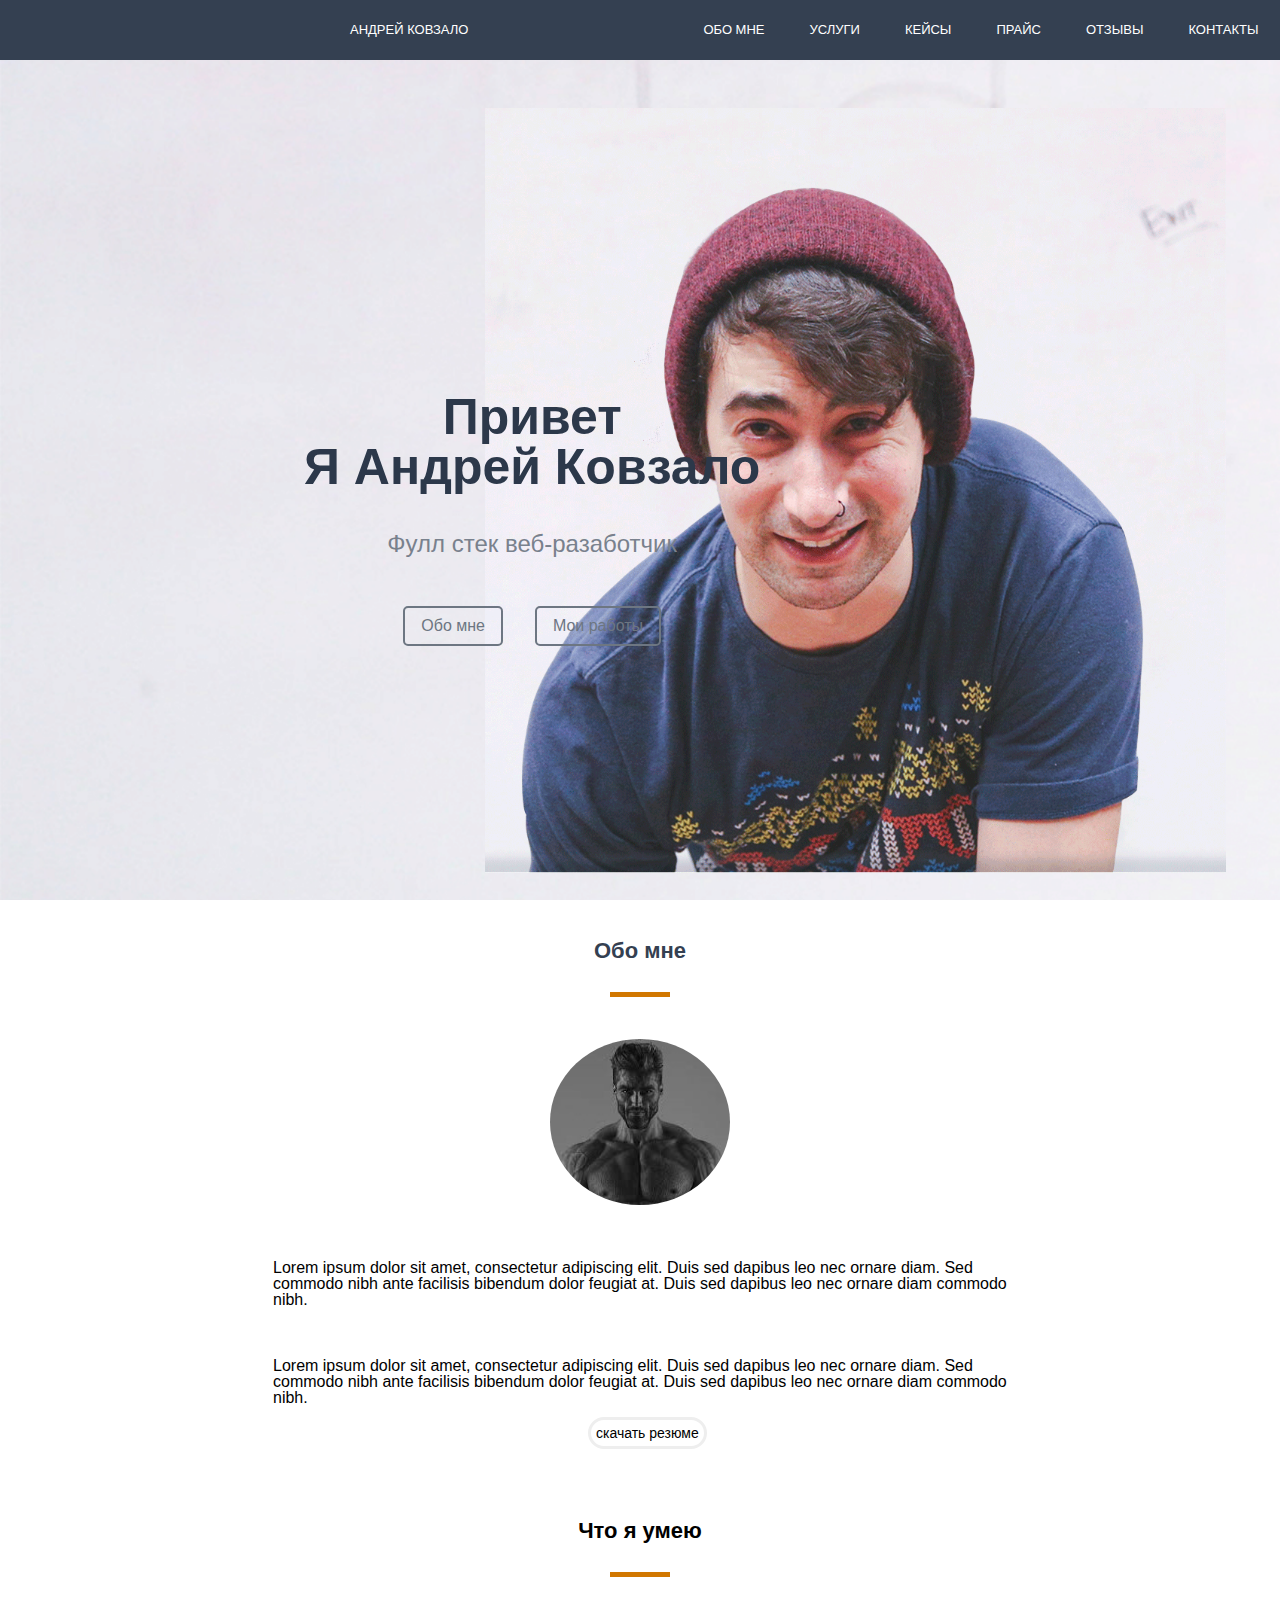
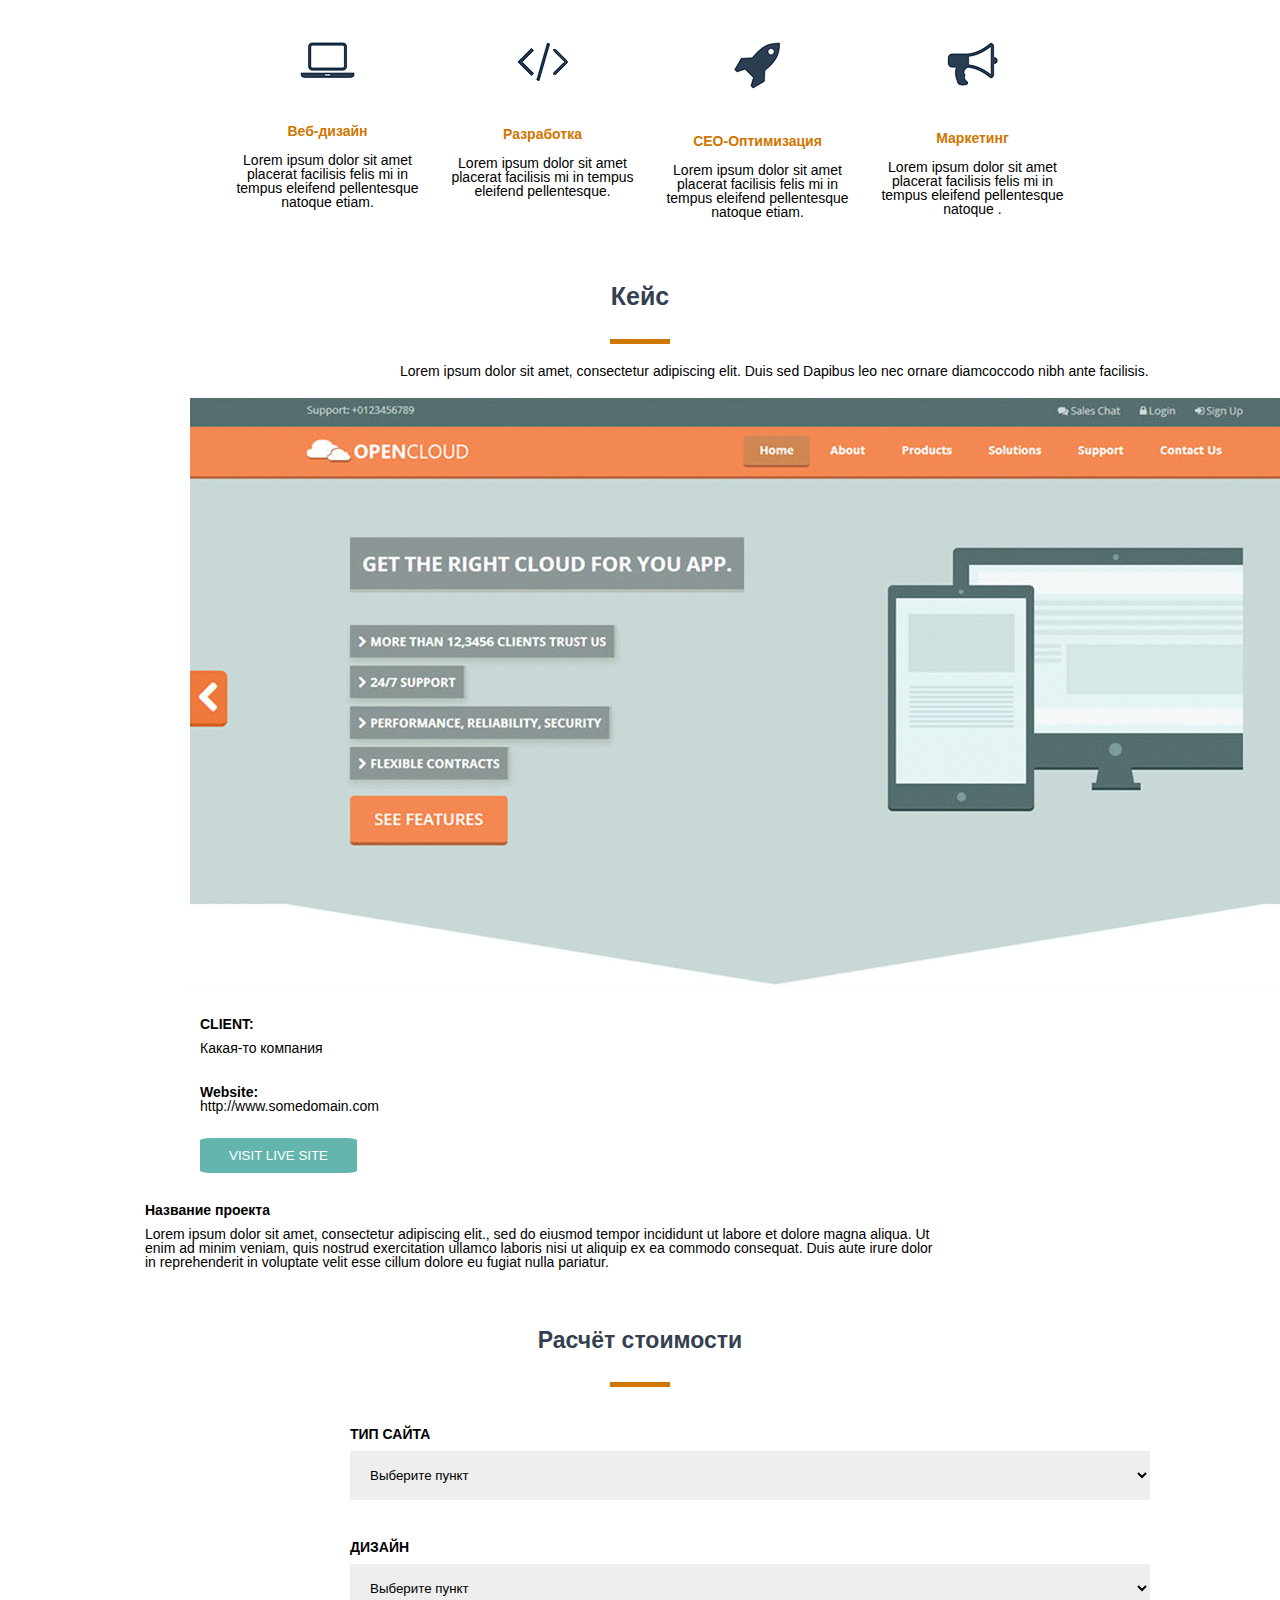
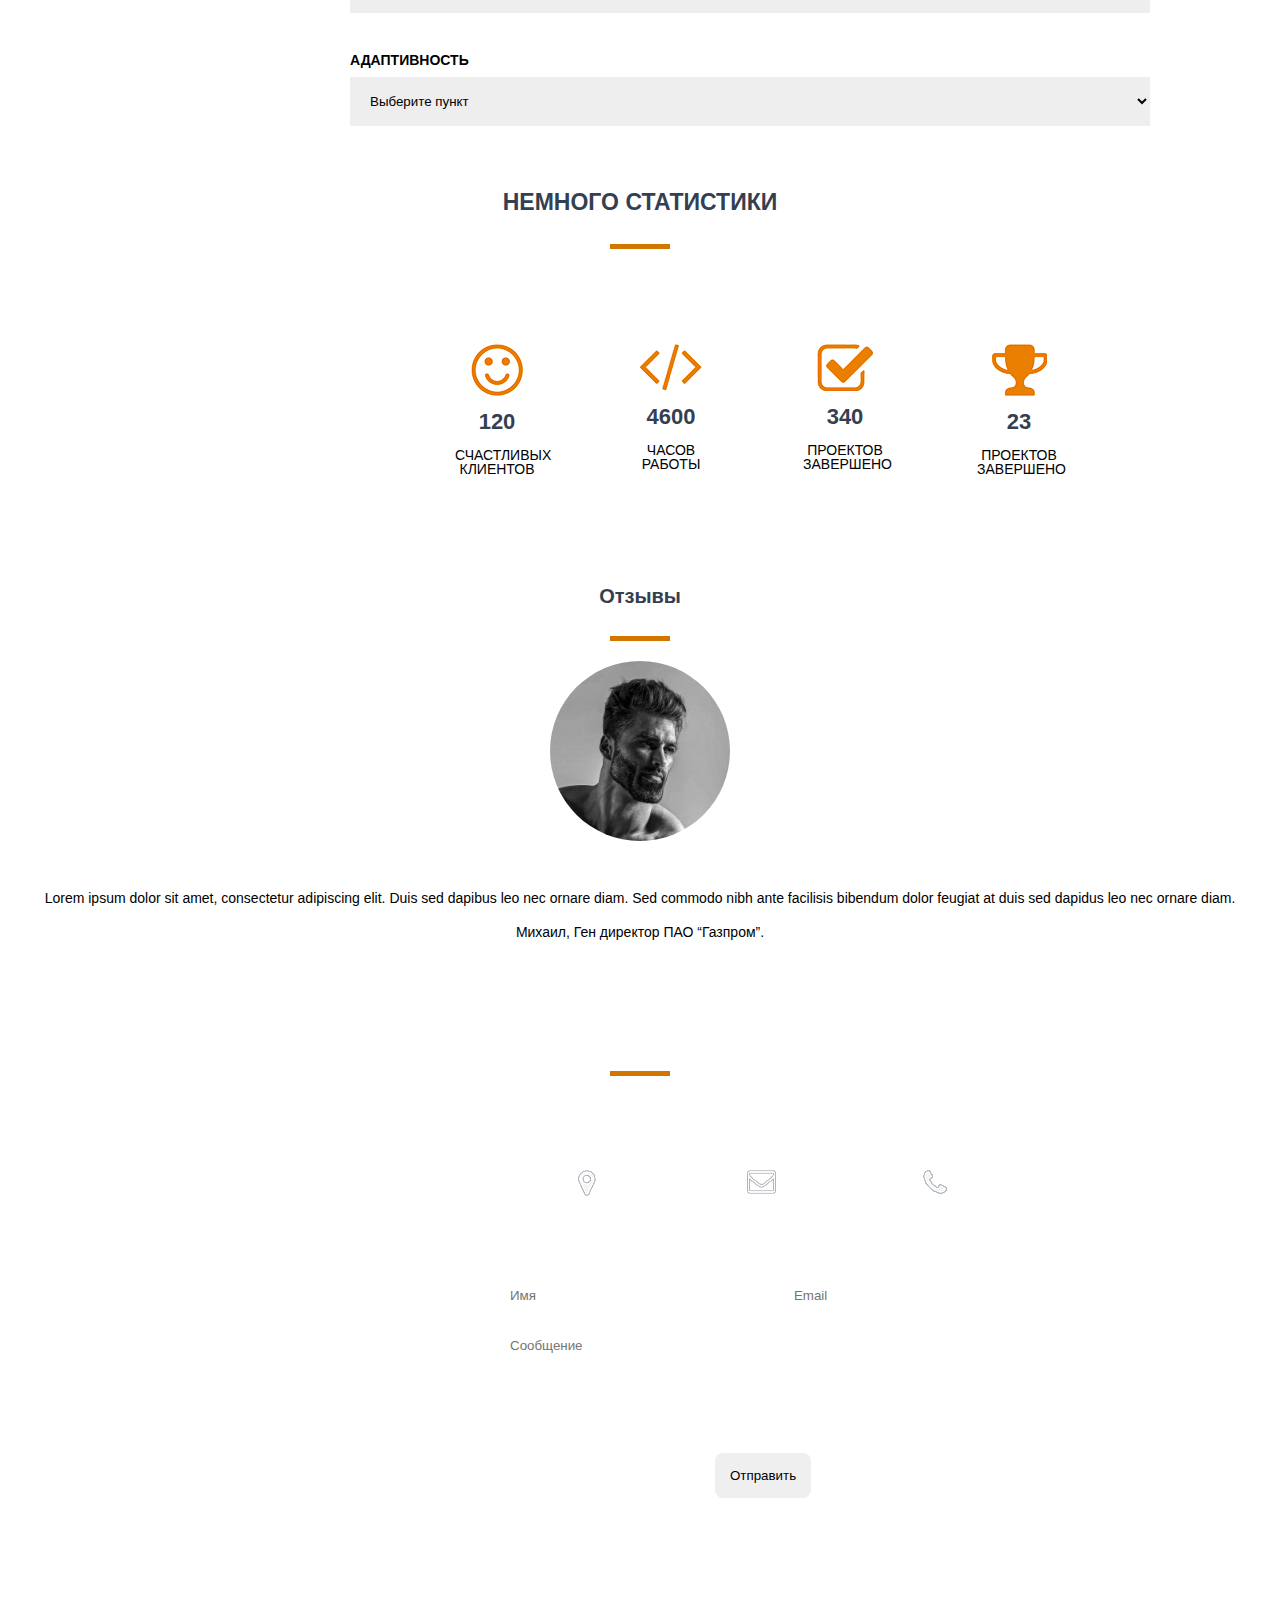
==== commit ea11075a: "Add files via upload" ====
--- a/my_project/src/index.html
+++ b/my_project/src/index.html
@@ -44,7 +44,6 @@
 
 		<div class="about_me_conteiner">
 			<h2>Обо мне</h2>
-			<hr>
 	    	<img src="img/chad7.png">
 	    	<p>Lorem ipsum dolor sit amet, consectetur adipiscing elit. Duis sed dapibus leo nec ornare diam. Sed commodo nibh ante facilisis bibendum dolor feugiat at. Duis sed dapibus leo nec ornare diam commodo nibh.</p>
 	    	<p>Lorem ipsum dolor sit amet, consectetur adipiscing elit. Duis sed dapibus leo nec ornare diam. Sed commodo nibh ante facilisis bibendum dolor feugiat at. Duis sed dapibus leo nec ornare diam commodo nibh.</p>
@@ -56,7 +55,6 @@
 	<div class="skills">
 		<div class="skills_conteiner">
 			<h2>Что я умею</h2>
-			<hr>
 			<div class="skills_item">
 				<div class="statistic_item_dd"></div>
 				<img src="img/laptop.png">
@@ -92,7 +90,6 @@
     	<div class="keys_conteiner">
     	<div class="keys_item_h">
     		<h2>Кейс</h2>
-    		<hr>
     		<p>Lorem ipsum dolor sit amet, consectetur adipiscing elit. Duis sed Dapibus leo nec ornare diamcoccodo nibh ante facilisis.</p>
     		<img src="img/keys.jpg">
     	</div>
@@ -175,8 +172,7 @@
     </div>
 
     <div class="reviev">
-    	<h2>ОТЗЫВЫ</h2>
-    	<hr>
+    	<h2>Отзывы</h2>
     	<img src="img/chad2.png">
     	<p>Lorem ipsum dolor sit amet, consectetur adipiscing elit. Duis sed dapibus leo nec ornare diam. Sed commodo nibh ante facilisis bibendum dolor feugiat at duis sed dapidus leo nec ornare diam.</p>
     	<p>Михаил, Ген директор ПАО “Газпром”.</p>
@@ -186,7 +182,6 @@
     	<div class="mycontact_conteiner">
     		<div class="mycontact_item_h">
     			<h2>Мои контакты</h2>
-    			<hr>
     			<p>Lorem ipsum dolor sit amet, consectetur adipiscing elit duis sed dapibus leo nec ornare diamcoccodo</p>
     		</div>
 
--- a/my_project/src/css/style.css
+++ b/my_project/src/css/style.css
@@ -34,7 +34,7 @@
 .main{
 	width: 100%;
 	height: calc(100% - 60px);
-	background: url(../img/boy.jpg) 90% 80%/auto 80% no-repeat, url(../img/bgd.jpg) center/cover no-repeat;
+	background: url(../img/boy.jpg) 90% 80%/auto 85% fixed no-repeat, url(../img/bgd.jpg) center/cover fixed no-repeat;
 }
 
 .title_conteiner{
@@ -68,32 +68,38 @@
 }
 
 .about_me {
-	margin-top: 35px;
 	width: 734px;
 	margin: 10px auto;
 }
 
 .about_me_conteiner h2{
-	padding-top: 40px;
-	margin: 0 auto;
-	font-size: 30px;
+	padding-top: 30px;
+	margin: 0 auto;
+	font-size: 22px;
 	font-weight: bold;
 	text-align: center;
 	padding-bottom: 22px;
 	color: #344051;
 }
 
-.about_me_conteiner hr{
-	border-bottom: 5px solid #d17700;
-	margin: 0 auto;
-	width: 60px;
+.about_me_conteiner h2::after{
+	content: "";
+	display: block;
+	padding-top: 30px;
+	border-bottom: 5px solid #d17700;
+	margin: 0 auto;
+	height: 15px;
+	width: 60px;
+	transition: scaleX(0);
 }
 
 .about_me_conteiner img{
 	display: block;
 	margin: 0 auto;
+	margin-top: 20px;
+	width: 180px;
 	border-radius: 50%;
-	padding-top: 15px;
+	margin-bottom: 30px;
 }
 
 .about_me_conteiner p{
@@ -105,26 +111,40 @@
 
 .about_me_conteiner a{
 	margin-left: 315px;
-	padding-bottom: 20px;
-}
-
+	padding: 5px;
+	color: #fff;
+	border: 3px solid #eeeeee;
+	border-radius: 20px;
+	background: white;
+}
+
+.skills{
+	margin-top: 40px;
+	background: url(../img/can.jpg) center/cover fixed no-repeat;
+	height: 374px;
+}
 .skills_conteiner{
 	width: 840px;
 	margin: 0 auto;
 }
 .skills_conteiner h2{
-	margin-top: 90px;
+	margin-top: 50px;
+	padding-top: 40px;
 	font-weight: bold;
 	text-align: center;
 	font-size: 22px;
 	margin: 10px auto;
 }
 
-.skills_conteiner hr{
-	border-bottom: 5px solid #d17700;
-	margin: 0 auto;
-	width: 60px;
-	padding-bottom: 22px;
+.skills_conteiner h2::after{
+	content: "";
+	display: block;
+	padding-top: 30px;
+	border-bottom: 5px solid #d17700;
+	margin: 0 auto;
+	height: 15px;
+	width: 60px;
+	transition: scaleX(0);
 }
 
 .skills_item {
@@ -153,7 +173,7 @@
 
 
 .keys_conteiner{
-	margin-top: 60px;
+	margin-top: 30px;
 }
 
 .keys_item{
@@ -168,11 +188,15 @@
 	text-align: center;
 }
 
-.keys_item_h hr{
-	border-bottom: 5px solid #d17700;
-	margin: 0 auto;
-	width: 60px;
-	padding-bottom: 22px;
+.keys_item_h h2::after{
+	content: "";
+	display: block;
+	padding-top: 30px;
+	border-bottom: 5px solid #d17700;
+	margin: 0 auto;
+	height: 15px;
+	width: 60px;
+	transition: scaleX(0);
 }
 
 .keys_item_h p{
@@ -245,6 +269,17 @@
 	color: #344051;
 }
 
+.cash_item_h h2::after{
+	content: "";
+	display: block;
+	padding-top: 30px;
+	border-bottom: 5px solid #d17700;
+	margin: 0 auto;
+	height: 15px;
+	width: 60px;
+	transition: scaleX(0);
+}
+
 .cash_item_d h3{
 	margin-left: 350px;
 	font-weight: bold;
@@ -259,14 +294,17 @@
 	padding: 16px;
 	background: #eeeeee;
 }
+
 .clear{
 	clear: left;
 }
 
+
+
 .statistic{
 	height: 390px;
-	padding-top: 45px;
-	background: url(../img/key.jpg) center/cover no-repeat;
+	padding-top: 25px;
+	background: url(../img/key.jpg) center/cover fixed no-repeat;
 }
 
 .statistic_conteiner h2{
@@ -276,11 +314,15 @@
 	color: #344051;
 }
 
-.statistic_conteiner hr{
-	margin: 0 auto;
-	width: 60px;
-	padding-bottom: 25px;
-	border-bottom: 5px solid #d17700;
+.statistic_conteiner h2::after{
+	content: "";
+	display: block;
+	padding-top: 30px;
+	border-bottom: 5px solid #d17700;
+	margin: 0 auto;
+	height: 15px;
+	width: 60px;
+	transition: scaleX(0);
 }
 
 .statistic_item {
@@ -297,7 +339,6 @@
 .statistic_item h3{
 	font-size: 22px;
 	font-weight: bold;
-	font-weight: bold;
 	color: #344051;
 }
 
@@ -315,7 +356,7 @@
 
 
 .reviev{
-	margin-top: 100px;
+	margin-top: 30px;
 	text-align: center;
 	margin-bottom: 40px;
 }
@@ -326,18 +367,22 @@
 	font-weight: bold;
 }
 
-.reviev hr{
-	margin: 0 auto;
-	width: 60px;
-	border-bottom: 5px solid #d17700;
-	padding-bottom: 22px;
+.reviev h2::after{
+	content: "";
+	display: block;
+	padding-top: 30px;
+	border-bottom: 5px solid #d17700;
+	margin: 0 auto;
+	height: 15px;
+	width: 60px;
+	transition: scaleX(0);
 }
 
 .reviev img{
 	margin-top: 20px;
 	width: 180px;
 	border-radius: 50%;
-	margin-bottom: 40px;
+	margin-bottom: 30px;
 }
 
 .reviev p{
@@ -349,7 +394,7 @@
 .mycontact{
 	height: 690px;
 	padding-top: 10px;
-	background: url(../img/contact.jpg) center/cover no-repeat;
+	background: url(../img/contact.jpg) center/cover fixed no-repeat;
 }
 
 .mycont_conteiner{
@@ -365,11 +410,15 @@
 	text-align: center;
 }
 
-.mycontact_item_h hr{
-	margin: 0 auto;
-	width: 60px;
-	border-bottom: 5px solid #d17700;
-	padding-bottom: 30px;
+.mycontact_item_h h2::after{
+	content: "";
+	display: block;
+	padding-top: 30px;
+	border-bottom: 5px solid #d17700;
+	margin: 0 auto;
+	height: 15px;
+	width: 60px;
+	transition: scaleX(0);
 }
 
 .mycontact_item_h p{
@@ -433,7 +482,7 @@
 	margin-top: 20px;
 	margin-left: 245px;
 	display: block;
-	border-radius: %;
+	border-radius: 8px;
 	padding: 15px 15px;
 }
 
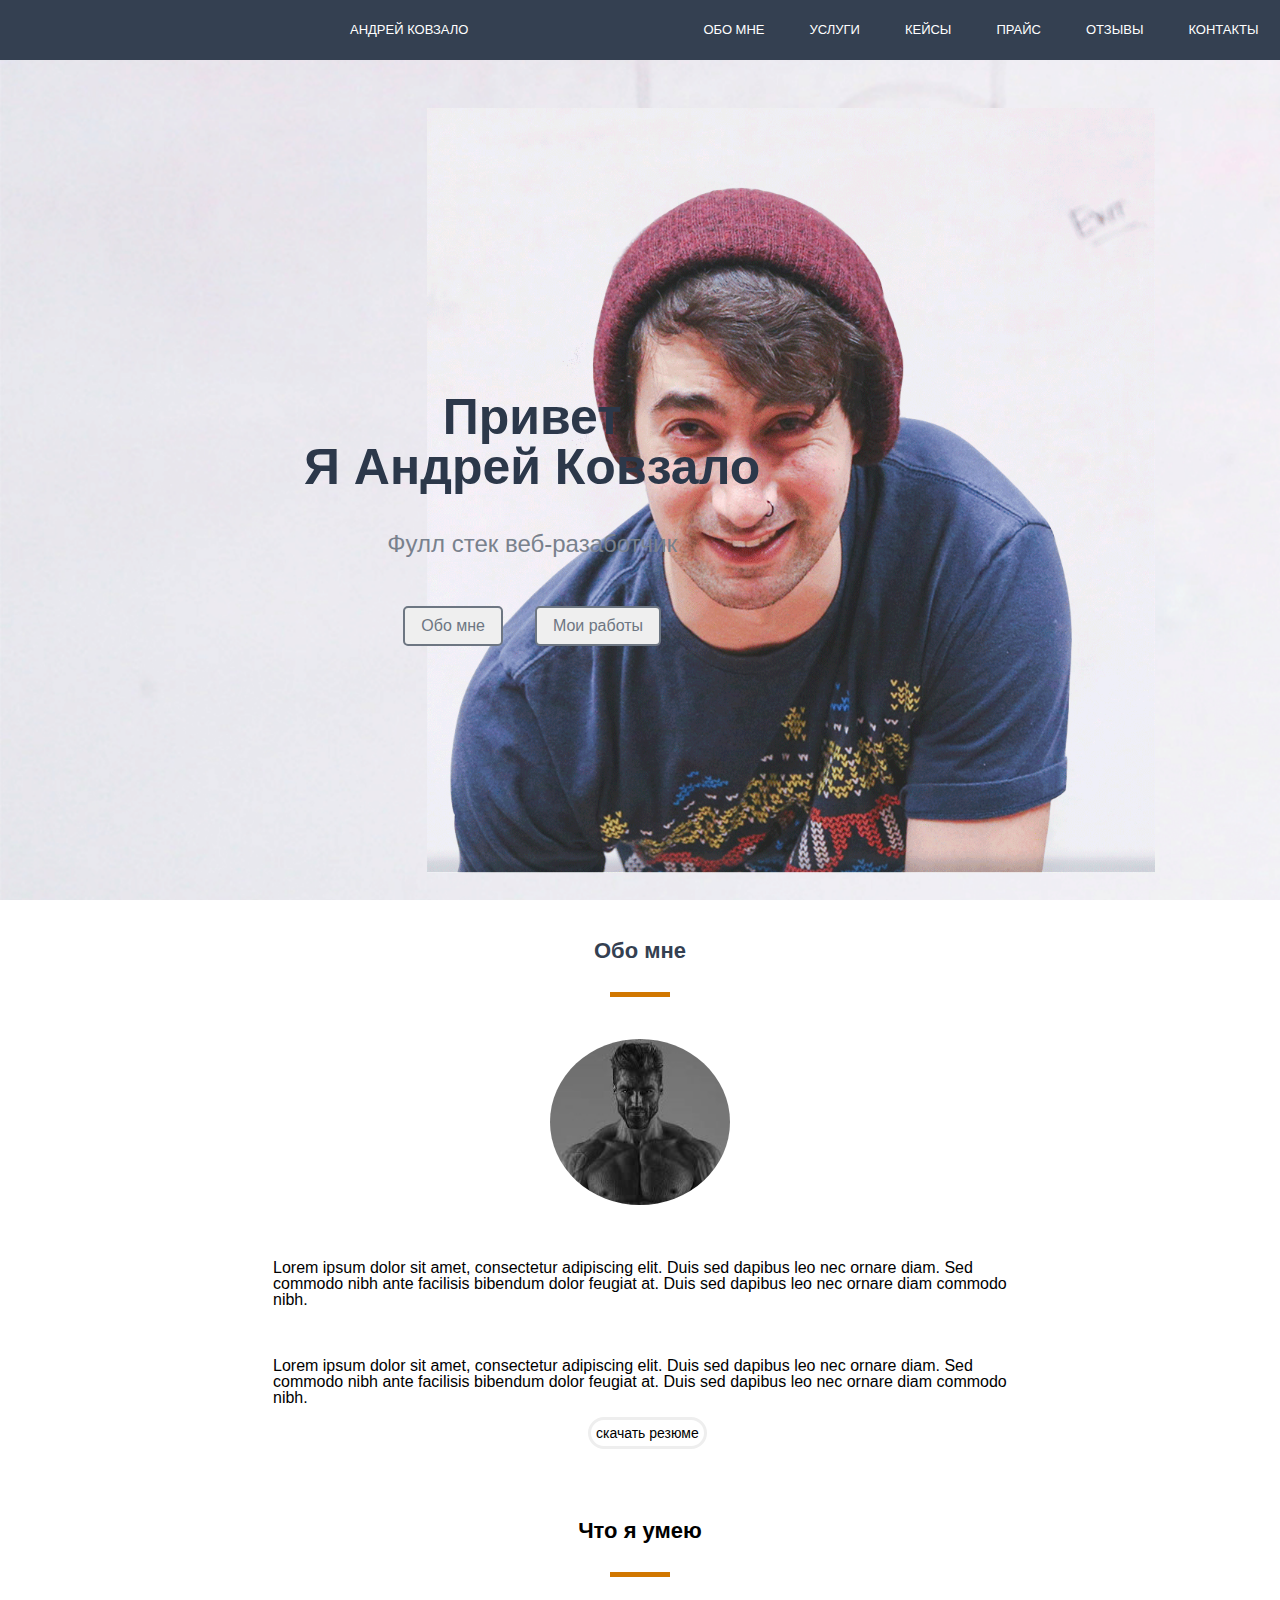
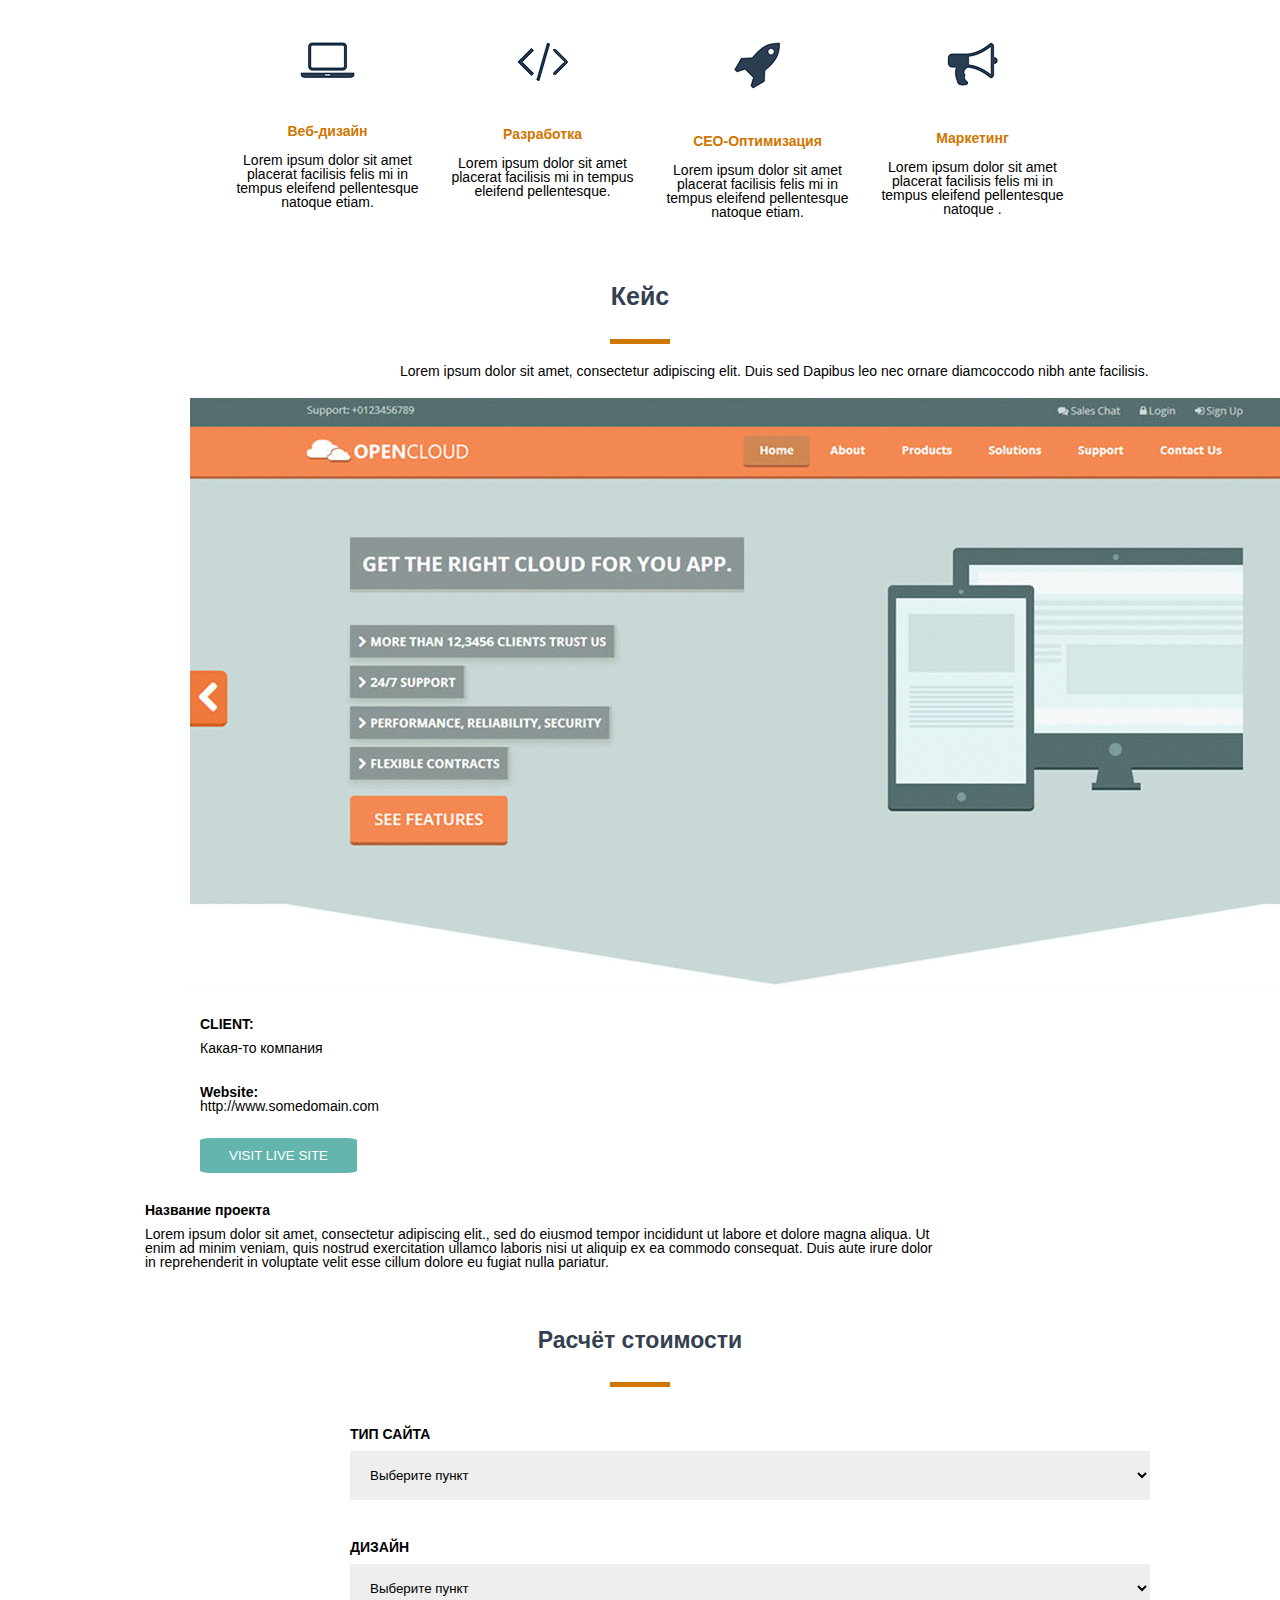
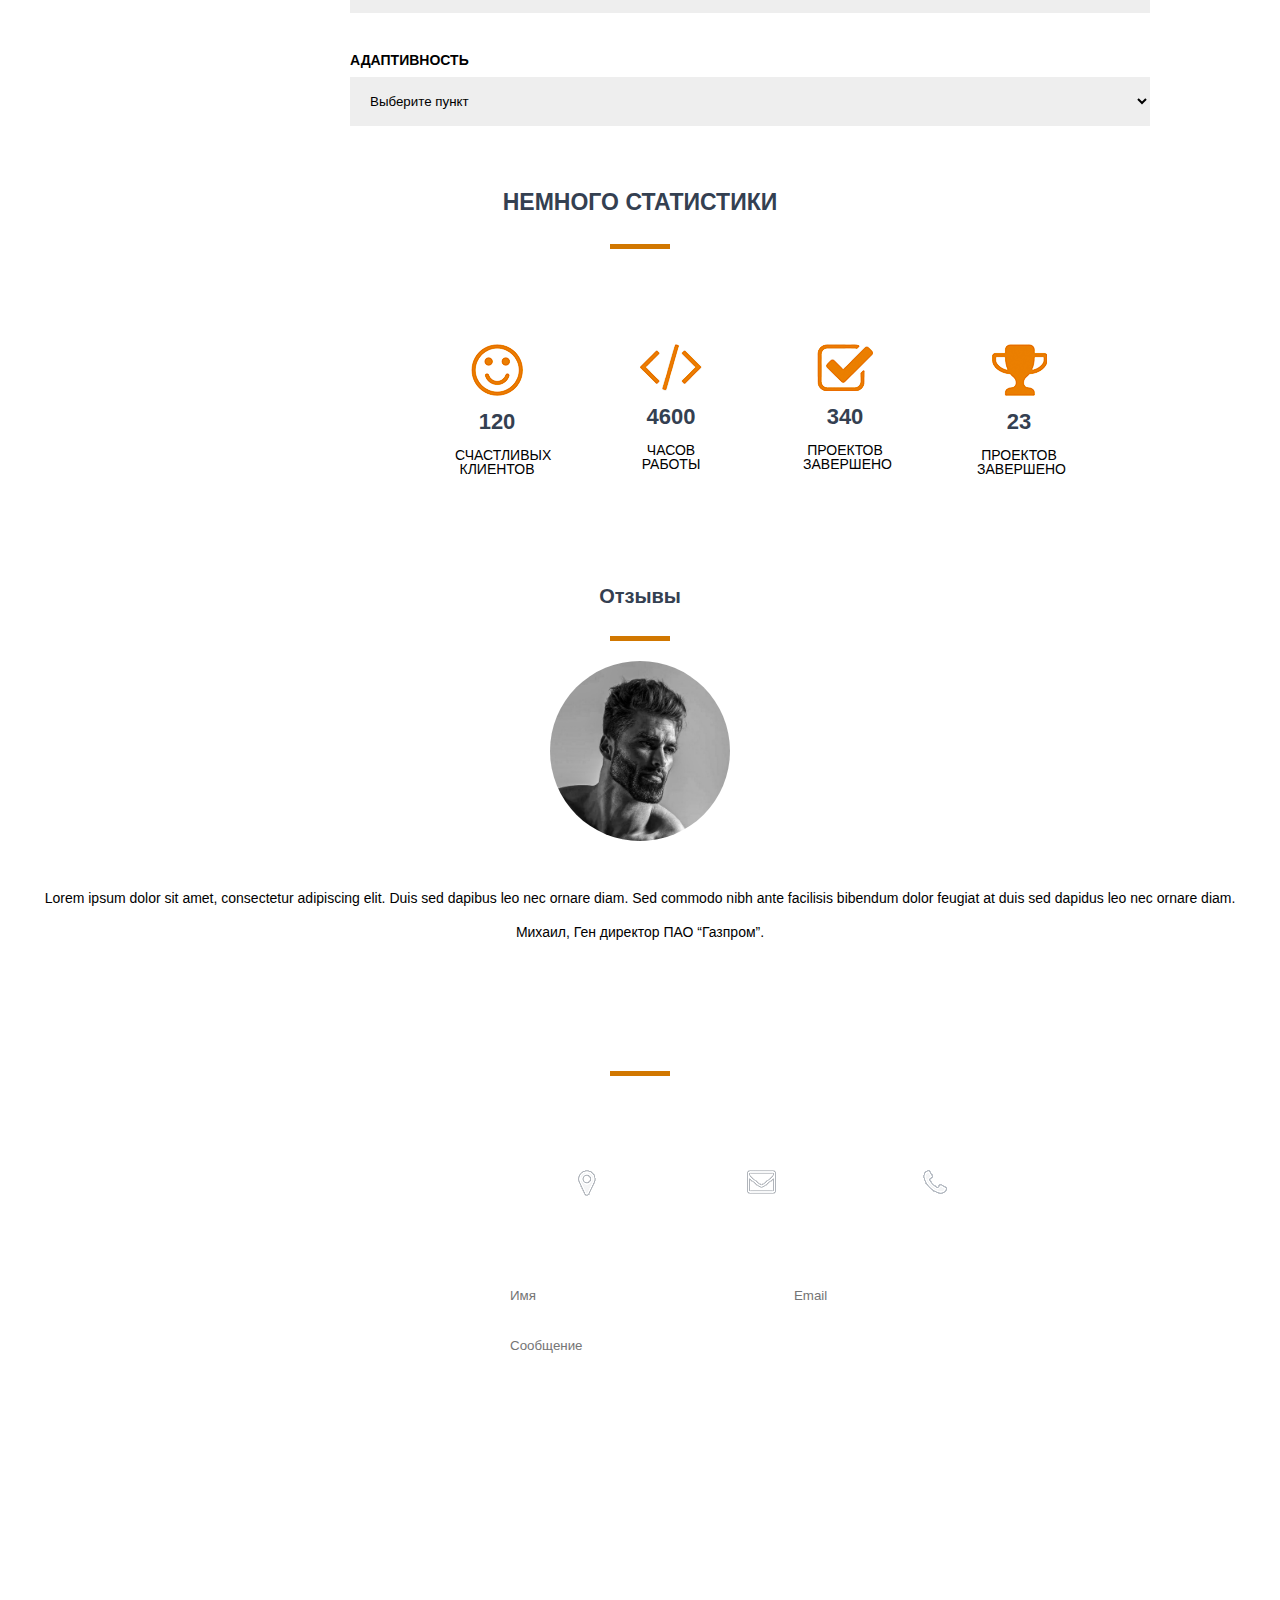
==== commit 5801d001: "Add files via upload" ====
--- a/my_project/src/index.html
+++ b/my_project/src/index.html
@@ -20,12 +20,12 @@
 			<div class="logo">Андрей Ковзало</div>
 			<div class="menu">
 				<ul>
-					<li>Обо мне</li>
-					<li>Услуги</li>
-					<li>Кейсы</li>
-					<li>Прайс</li>
-					<li>Отзывы</li>
-					<li>Контакты</li>
+					<li><a href="#">Обо мне</a></li>
+					<li><a href="#">Услуги</a></li>
+					<li><a href="#">Кейсы</a></li>
+					<li><a href="#">Прайс</a></li>
+					<li><a href="#">Отзывы</a></li>
+					<li><a href="#">Контакты</a></li>
 				</ul>
 			</div>
 		</nav>
@@ -35,8 +35,8 @@
 		<div class="title_conteiner">
 			<h1>Привет <br>Я Андрей Ковзало</h1>
 			<h4>Фулл стек веб-разаботчик</h4>
-			<input type="submit" value="Обо мне">
-			<input type="submit" value="Мои работы">
+			<input type="button" value="Обо мне">
+			<input type="button" value="Мои работы">
 		</div>
 	</div>
 
--- a/my_project/src/css/style.css
+++ b/my_project/src/css/style.css
@@ -31,6 +31,25 @@
 	padding-left: 45px;
 }
 
+.menu li a{
+	transition: all 0.2s;
+	display: inline-block;
+	transform: scale(1);
+	color: #fff;
+}
+
+.menu li a::visited{
+	color: #fff;
+}
+
+.menu li a::hover{
+	color: #d17700;
+}
+
+.menu li a::active{
+	transform: scale(1.1);
+}
+
 .main{
 	width: 100%;
 	height: calc(100% - 60px);
@@ -59,12 +78,20 @@
 	height: 40px;
 	text-align: center;
 	border: 2px solid #6d7682;
-	background: none;
 	border-radius: 5px;
 	color: #6d7682;
 	font-size: 16px;
 	padding: 0px 16px;
 	margin: 50px 14px 0px 14px;
+}
+
+.title_conteiner input{
+	transition: 0.2s;
+}
+
+.title_conteiner input::hover{
+	background: #344051;
+	color: #fff;
 }
 
 .about_me {
@@ -484,6 +511,9 @@
 	display: block;
 	border-radius: 8px;
 	padding: 15px 15px;
-}
-
-
+	background: rgba(255, 14, 172, 0);
+	color: #fff;
+	border: 2px solid #fff;
+}
+
+
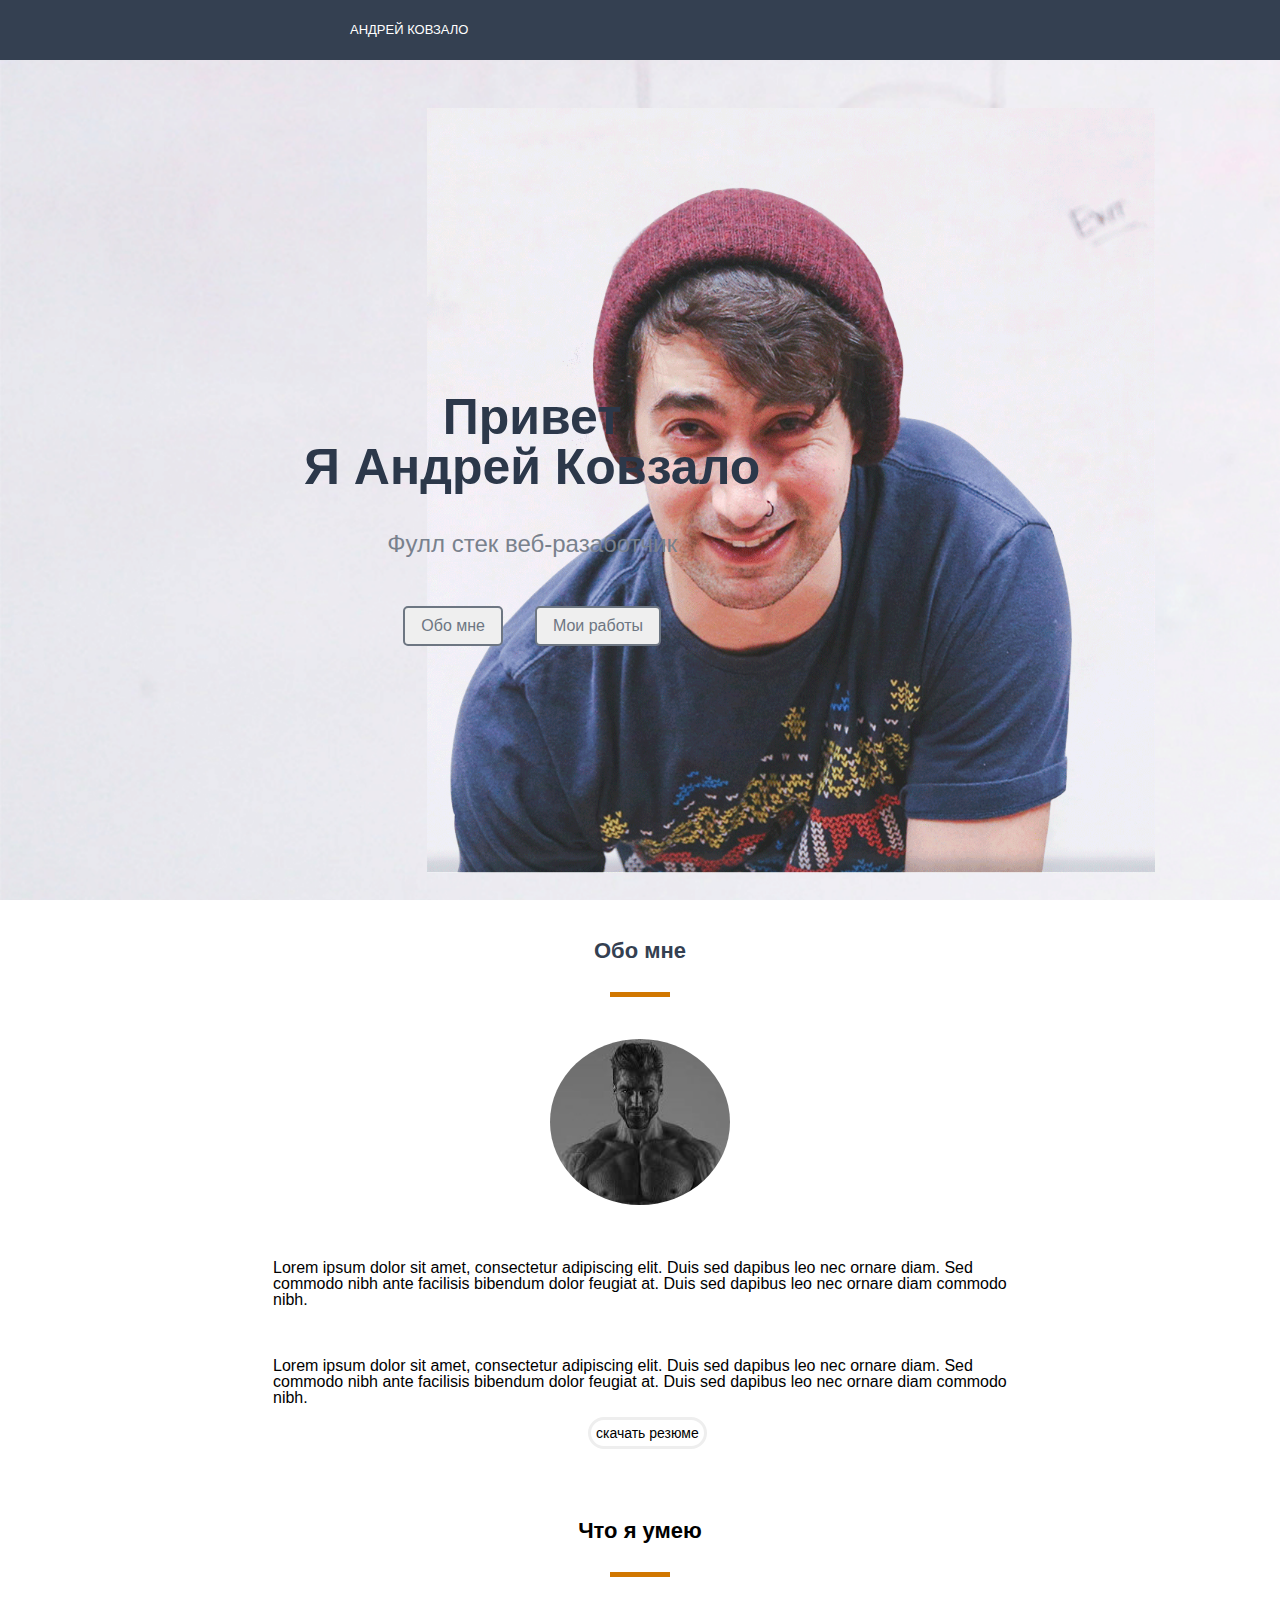
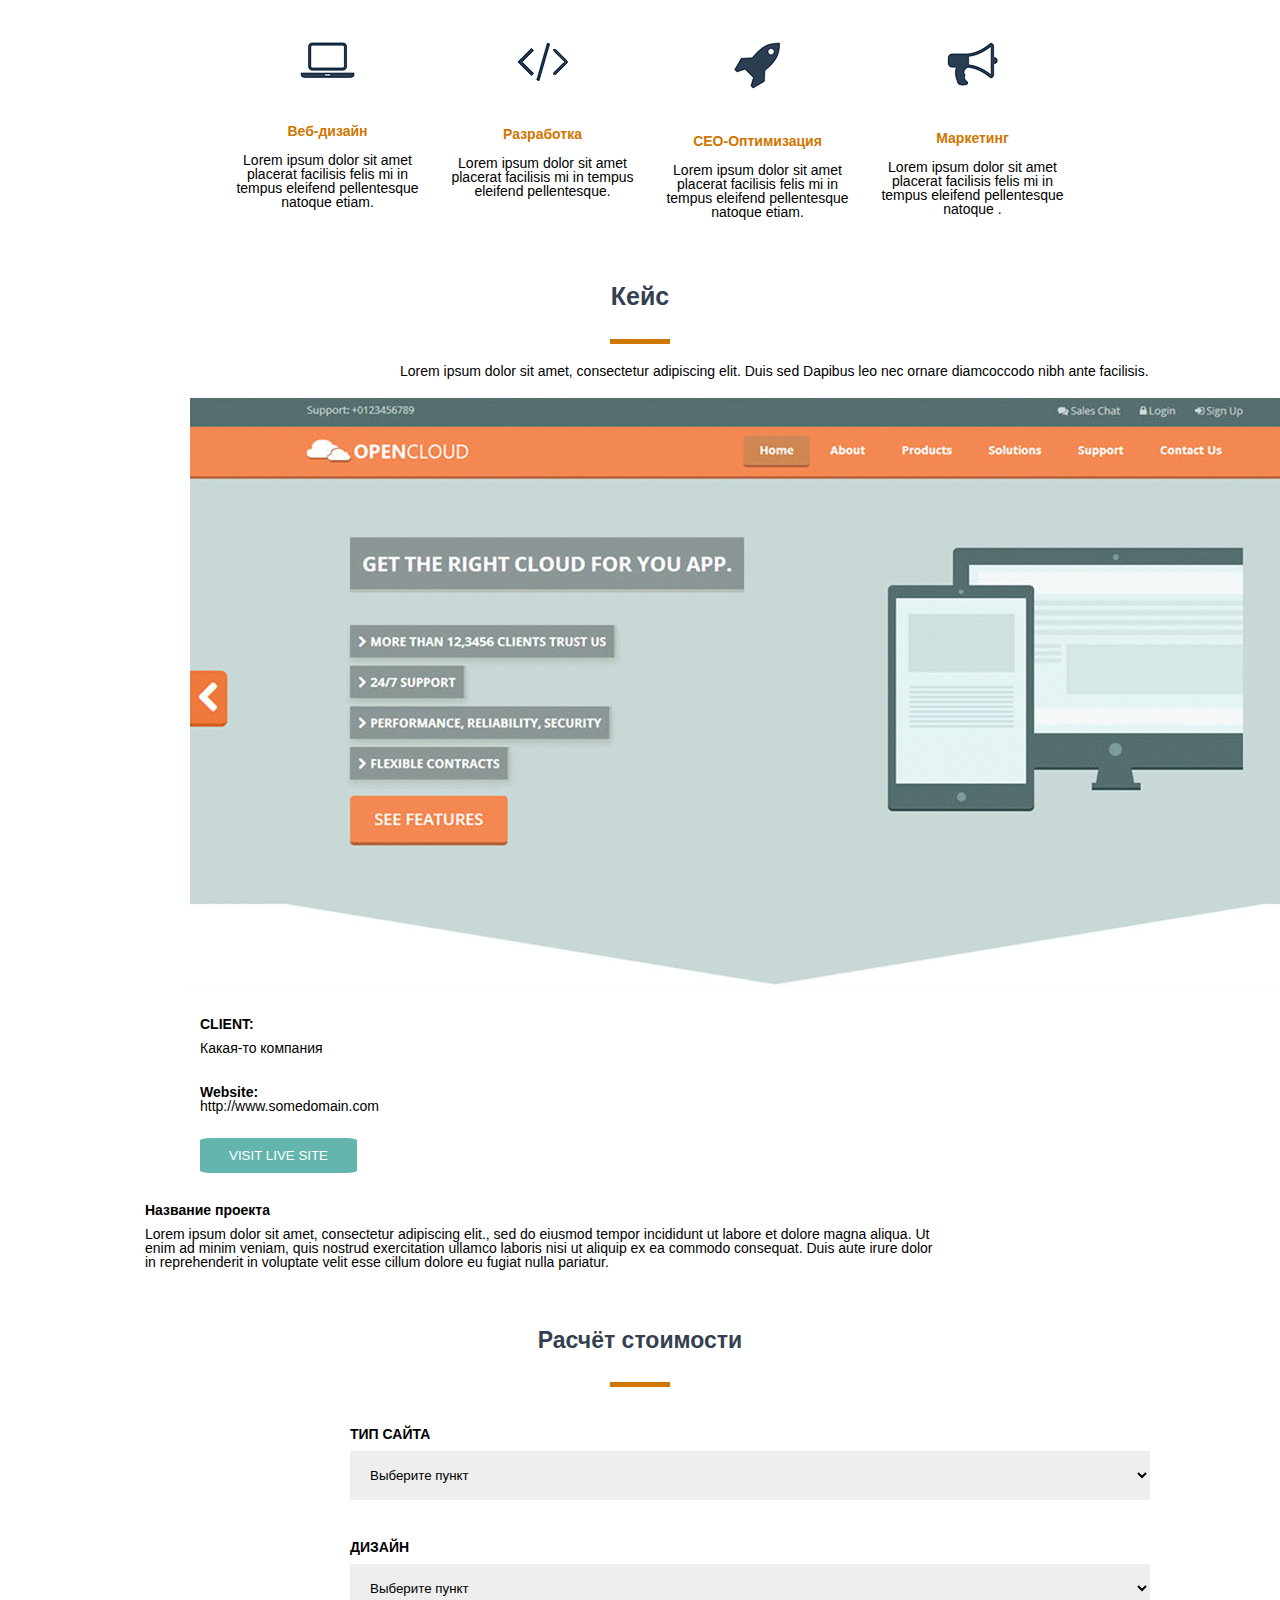
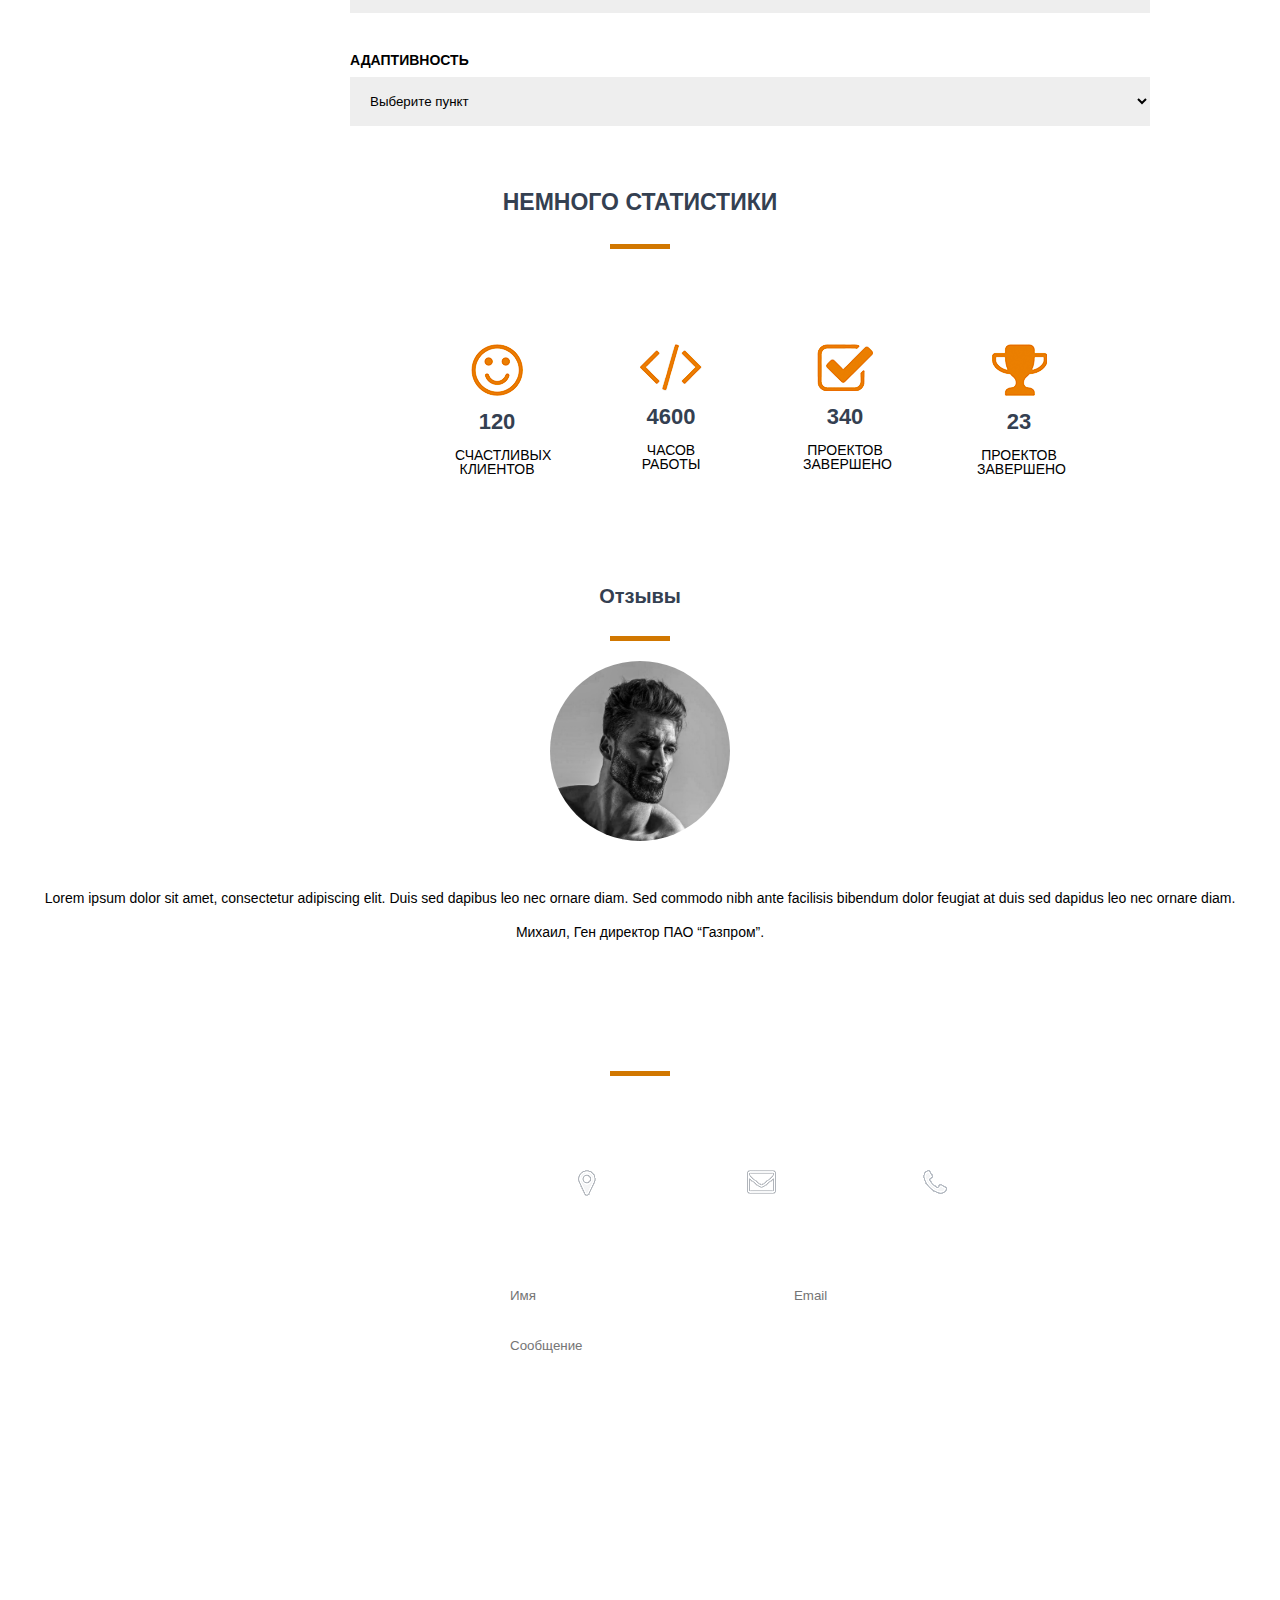
==== commit b6561c58: "Add files via upload" ====
--- a/my_project/src/index.html
+++ b/my_project/src/index.html
@@ -219,5 +219,8 @@
     				<input class="button4" type="submit" value="Отправить">
     			</div>
     		</div>
+    </div>
+
+    
 </body>
 </html>--- a/my_project/src/css/style.css
+++ b/my_project/src/css/style.css
@@ -15,11 +15,13 @@
 	float: left;
 	color: #fff;
 	text-transform: uppercase;
+	animation: coming 2s;
 }
 
 .menu{
 	float: left;
 	padding-left: 190px;
+
 }
 
 .menu ul li{
@@ -29,6 +31,10 @@
 	font-size: 13px;
 	text-transform: uppercase;
 	padding-left: 45px;
+	-webkit- animation: topshift 2s forwards;
+	-0-animation: topshift 2s forwards;
+	animation: topshift 2s forwards;
+	opacity: 0;
 }
 
 .menu li a{
@@ -38,16 +44,26 @@
 	color: #fff;
 }
 
-.menu li a::visited{
-	color: #fff;
-}
-
-.menu li a::hover{
-	color: #d17700;
-}
-
-.menu li a::active{
-	transform: scale(1.1);
+
+.menu li a:hover{
+	color: #f98f02;
+}
+
+
+.menu li:nt-child(2){
+	animation-delay: 0.8s;
+}
+.menu li:nt-child(3){
+	animation-delay: 1.2s;
+}
+.menu li:nt-child(4){
+	animation-delay: 1.6s;
+}
+.menu li:nt-child(5){
+	animation-delay: 2s;
+}
+.menu li:nt-child(6){
+	animation-delay: 2.4s;
 }
 
 .main{
@@ -89,10 +105,11 @@
 	transition: 0.2s;
 }
 
-.title_conteiner input::hover{
+.title_conteiner input:hover{  
 	background: #344051;
-	color: #fff;
-}
+	color: #f98f02;
+}
+
 
 .about_me {
 	width: 734px;
@@ -516,4 +533,23 @@
 	border: 2px solid #fff;
 }
 
-
+@keyframes coming{
+	from{
+		opacity: 0;
+	}
+	to{
+		opacity: 1;
+	}
+}
+
+@keyframes topshift{
+	from{
+		opacity: 0;
+		margin-top: -80px;
+	}
+
+	to{
+		opacity: 1;
+		margin-top: 0px;
+	}
+}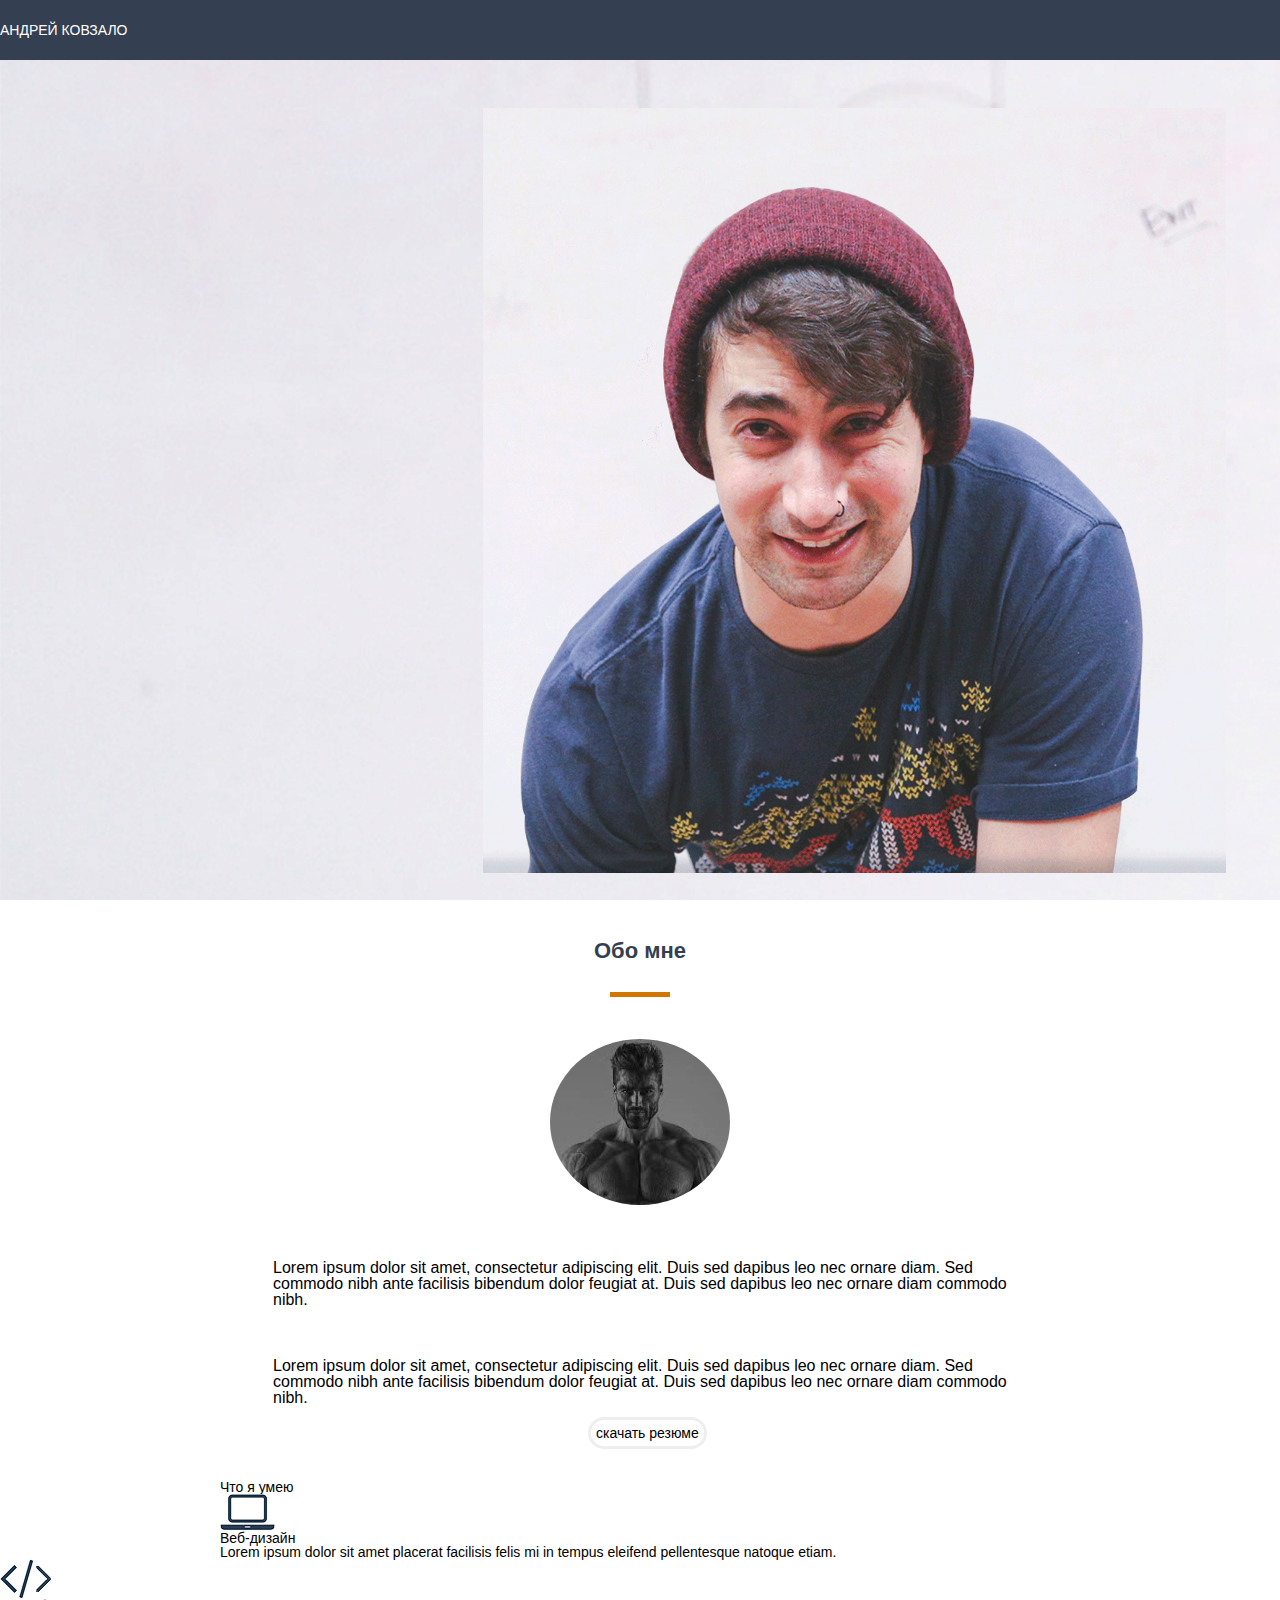
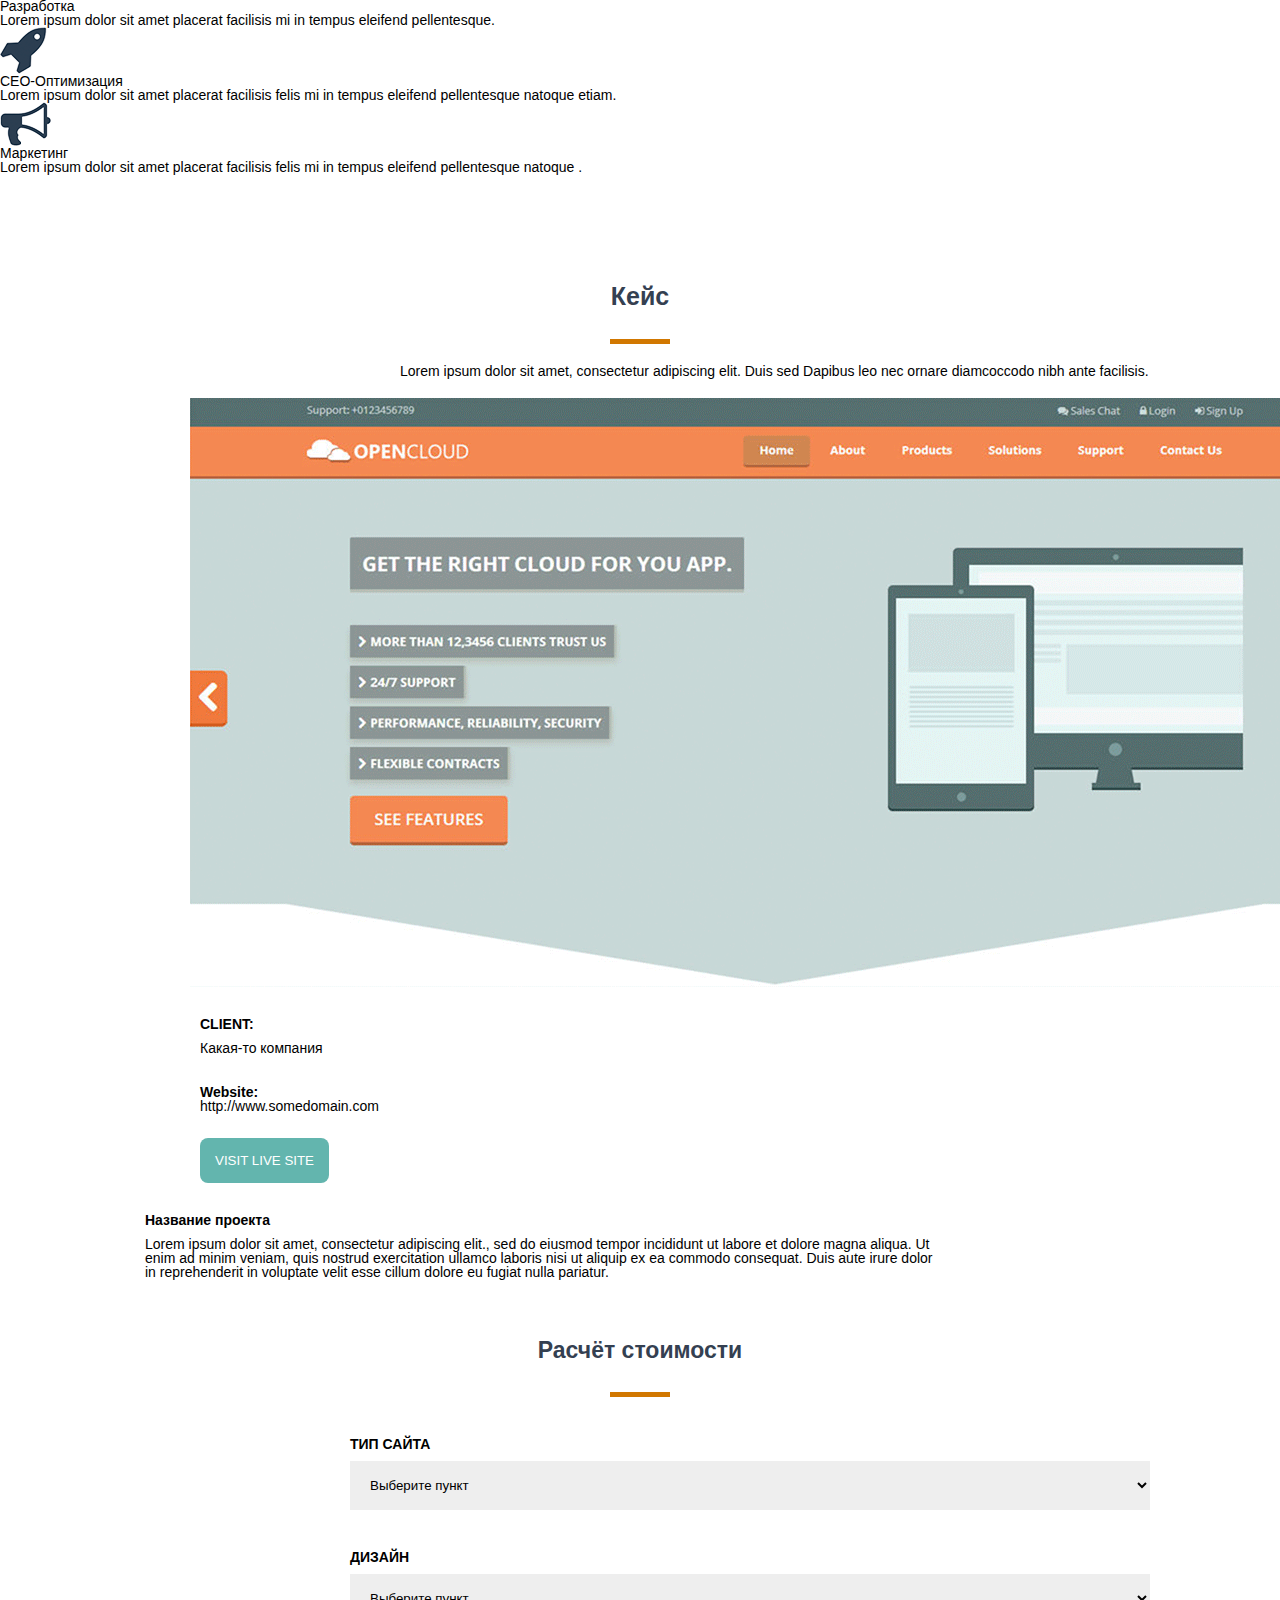
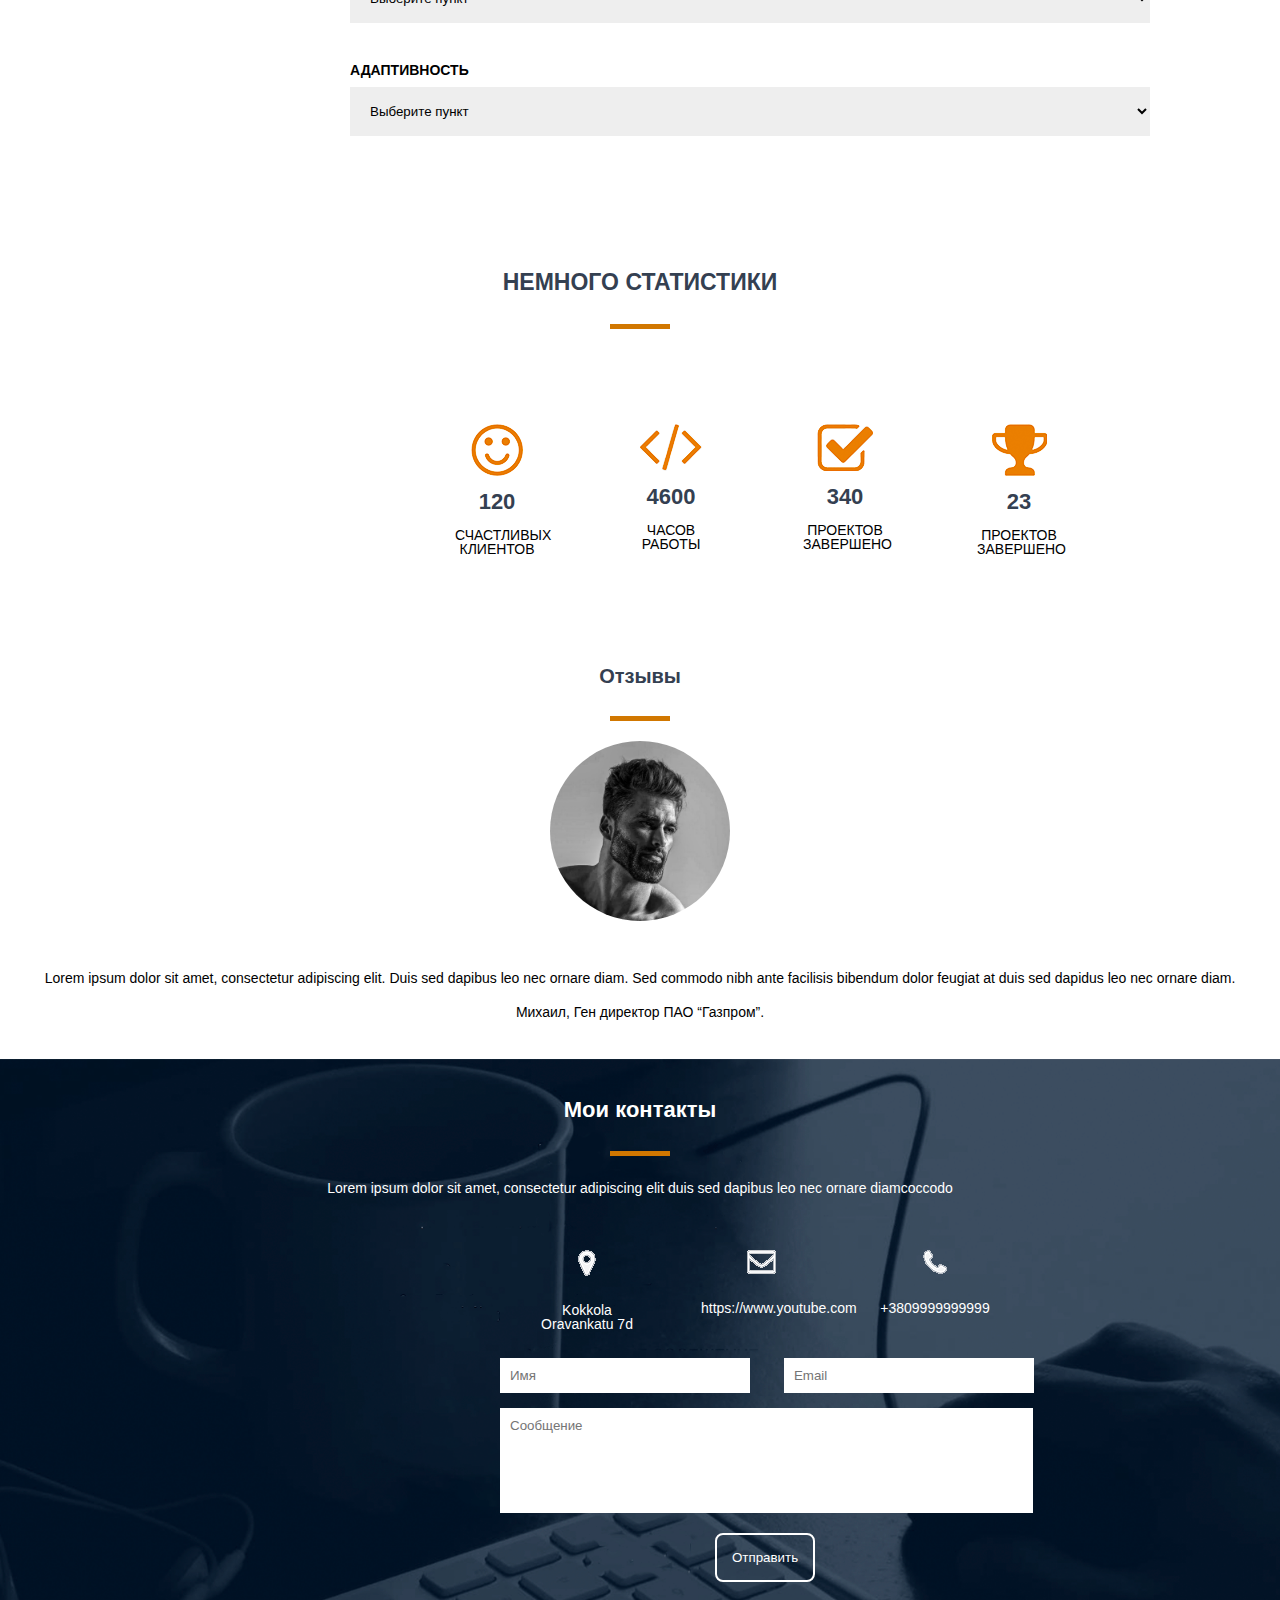
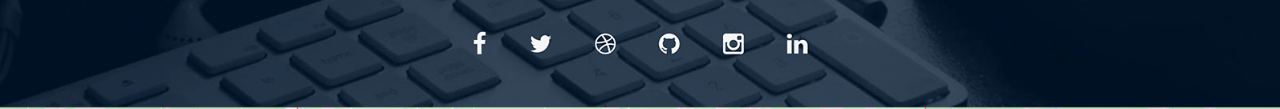
==== commit 43e99303: "Add files via upload" ====
--- a/my_project/src/index.html
+++ b/my_project/src/index.html
@@ -9,7 +9,9 @@
 	<title>Андрей Ковзало</title>
 
 	<link rel="stylesheet" href="css/style.css">
+	<link rel="stylesheet" href="css/bootstrap.min.css">
 	<link rel="stylesheet" href="css/reset.css">
+	<link rel="stylesheet" href="css/myAnimation.css">
 
 </head>
 
@@ -17,17 +19,26 @@
 
 	<header>
 		<nav>
-			<div class="logo">Андрей Ковзало</div>
-			<div class="menu">
-				<ul>
-					<li><a href="#">Обо мне</a></li>
-					<li><a href="#">Услуги</a></li>
-					<li><a href="#">Кейсы</a></li>
-					<li><a href="#">Прайс</a></li>
-					<li><a href="#">Отзывы</a></li>
-					<li><a href="#">Контакты</a></li>
-				</ul>
+			<div class="conteiner">
+				<div class="row">
+					<div class="col-xxl-2 col-xl-3 col-lg-3 col-7">
+						<div class="logo">Андрей Ковзало</div>
+					</div>
+					<div class="col-6">
+						<div class="menu">
+							<ul>
+								<li><a href="#">Обо мне</a></li>
+								<li><a href="#">Услуги</a></li>
+								<li><a href="#">Кейсы</a></li>
+								<li><a href="#">Прайс</a></li>
+								<li><a href="#">Отзывы</a></li>
+								<li><a href="#">Контакты</a></li>
+							</ul>
+						</div>
+					</div>
+				</div>
 			</div>
+			
 		</nav>
 	</header>
 
@@ -133,8 +144,6 @@
     			<option value="option3">Выберите пункт</option>
     		</select>
     	</div>
-    	<div class="clear"></div>
-    	</div>
     </div>
 
     <div class="statistic">
@@ -214,7 +223,7 @@
     		<div class="message">
     			<div class="message_conteiner">
     				<input class="button1" type="text" value="" placeholder="Имя">
-    				<input class="button2" type="text" value="" placeholder="Email">
+    				<input class="button2" id="email" type="email" autocomplete="on" required value="" placeholder="Email">
     				<input class="button3" type="text" value="" placeholder="Сообщение">
     				<input class="button4" type="submit" value="Отправить">
     			</div>
--- a/my_project/src/css/style.css
+++ b/my_project/src/css/style.css
@@ -9,30 +9,29 @@
 }
 
 .logo{
-	font-size: 13px;
+	font-size: 14px;
 	line-height: 60px;
-	padding-left: 350px;
-	float: left;
-	color: #fff;
+	float: left;
+	color: #fff;
+	font-family: 'Open Sans', sans-serif;
 	text-transform: uppercase;
-	animation: coming 2s;
+	-webkit- animation: coming 2s ease;
+    -o- animation: coming 2s ease;
+	animation: coming 2s ease;
 }
 
 .menu{
 	float: left;
-	padding-left: 190px;
-
 }
 
 .menu ul li{
 	color: #fff;
 	float: left;
 	line-height: 60px;
-	font-size: 13px;
+	font-size: 14px;
 	text-transform: uppercase;
-	padding-left: 45px;
 	-webkit- animation: topshift 2s forwards;
-	-0-animation: topshift 2s forwards;
+    -o- animation: topshift 2s forwards;
 	animation: topshift 2s forwards;
 	opacity: 0;
 }
@@ -44,26 +43,32 @@
 	color: #fff;
 }
 
+.menu li a:active{
+	transform: scale(1.1);
+}
 
 .menu li a:hover{
 	color: #f98f02;
 }
 
-
-.menu li:nt-child(2){
-	animation-delay: 0.8s;
-}
-.menu li:nt-child(3){
-	animation-delay: 1.2s;
-}
-.menu li:nt-child(4){
-	animation-delay: 1.6s;
-}
-.menu li:nt-child(5){
-	animation-delay: 2s;
-}
-.menu li:nt-child(6){
-	animation-delay: 2.4s;
+.menu li:nth-child(2) {
+    animation-delay: 0.4s;
+}
+
+.menu li:nth-child(3) {
+    animation-delay: 0.8s;
+}
+
+.menu li:nth-child(4) {
+    animation-delay: 1.2s;
+}
+
+.menu li:nth-child(5) {
+    animation-delay: 1.6s;
+}
+
+.menu li:nth-child(6) {
+    animation-delay: 2s;
 }
 
 .main{
@@ -77,11 +82,18 @@
 	margin: 332px 0px 0px 304px;
 	color: #2c384a;
 	text-align: center;
+	-webkit- animation: titlemove 1s ease forwards;
+    -o- animation: titlemove 1s ease forwards;
+	animation: titlemove 1s ease forwards;
+	-webkit- animation-delay: 2.4s;
+    -o- animation-delay: 2.4s;
+	animation-delay: 2.4s;
+	opacity: 0;
 }
 
 .title_conteiner h1{
 	font-size: 50px;
-	font-weight: bold;
+	font-family: 'Open Sans', sans-serif;
 }
 
 .title_conteiner h4{
@@ -102,7 +114,8 @@
 }
 
 .title_conteiner input{
-	transition: 0.2s;
+	transition: all 0.2s;
+	transform: scale(1);
 }
 
 .title_conteiner input:hover{  
@@ -110,6 +123,9 @@
 	color: #f98f02;
 }
 
+.title_conteiner input:active{
+	transform: scale(1.1);
+}
 
 .about_me {
 	width: 734px;
@@ -171,6 +187,7 @@
 	width: 840px;
 	margin: 0 auto;
 }
+/*
 .skills_conteiner h2{
 	margin-top: 50px;
 	padding-top: 40px;
@@ -178,6 +195,9 @@
 	text-align: center;
 	font-size: 22px;
 	margin: 10px auto;
+	-webkit- animation: coming 2s ease;
+    -o- animation: coming 2s ease;
+	animation: coming 2s ease;
 }
 
 .skills_conteiner h2::after{
@@ -196,7 +216,28 @@
 	float: left;
 	width: 215px;
 	text-align: center;
-}
+	-webkit- animation: skillmove 2s forwards;
+    -o- animation: skillmove 2s forwards;
+	animation: skillmove 2s forwards;
+	opacity: 0;
+}
+
+.skills_item:nth-child(2) {
+    animation-delay: 0.4s;
+}
+
+.skills_item:nth-child(3) {
+    animation-delay: 0.8s;
+}
+
+.skills_item:nth-child(4) {
+    animation-delay: 1.2s;
+}
+
+.skills_item:nth-child(5) {
+    animation-delay: 1.6s;
+}
+
 
 .skills_item img{
 	margin: 35px;
@@ -214,7 +255,7 @@
 .clear{
 	clear: left;
 }
-
+*/
 
 .keys_conteiner{
 	margin-top: 30px;
@@ -222,7 +263,7 @@
 
 .keys_item{
 	margin: 0 auto;
-	width: 1170px;
+	width: 1100px;
 }
 
 .keys_item_h h2{
@@ -271,11 +312,20 @@
 	display: block;
 	padding: 10px;
 	padding-left: 29px;
-	padding-right: 29px;
-	border-radius: 7%;
+	border-radius: 8px;
+	padding: 15px 15px;
 	margin-top: 25px;
 	color: #fff;
 	background: #63b5ae;
+}
+
+.keys_item_c input:hover{
+	background: #344051;
+	color: #f98f02;
+}
+
+.keys_item_c input:active{
+	transform: scale(1.1);
 }
 
 .keys_item_d{
@@ -304,6 +354,7 @@
 .cash_conteiner{
 	margin-top: 60px;
 	padding-bottom: 40px;
+	margin-bottom: 70px;
 }
 
 .cash_item_h h2{
@@ -339,6 +390,7 @@
 	background: #eeeeee;
 }
 
+
 .clear{
 	clear: left;
 }
@@ -434,11 +486,11 @@
 }
 
 
-
+/****/
 .mycontact{
-	height: 690px;
+	height: 650px;
 	padding-top: 10px;
-	background: url(../img/contact.jpg) center/cover fixed no-repeat;
+	background: url(../img/contact.jpg) center/cover no-repeat;
 }
 
 .mycont_conteiner{
@@ -532,6 +584,10 @@
 	color: #fff;
 	border: 2px solid #fff;
 }
+.button4:hover{
+	background: #344051;
+	color: #f98f02;
+}
 
 @keyframes coming{
 	from{
@@ -552,4 +608,27 @@
 		opacity: 1;
 		margin-top: 0px;
 	}
+}
+
+@keyframes titlemove{
+	from{
+		opacity: 0;
+		margin-left: -500px;
+	}
+
+	to{
+		opacity: 1;
+		margin-left: 290px;
+	}
+}
+
+@keyframes skillmove{
+	form{
+		opacity: 0;
+		margin-top: -80px;
+	}
+	to{
+		opacity: 1;
+		margin-top: 0px;
+	}
 }--- a/my_project/src/css/myAnimation.css
+++ b/my_project/src/css/myAnimation.css
@@ -0,0 +1,129 @@
+@keyframes comming {
+    from {
+        opacity: 0;
+    }
+
+    to {
+        opacity: 1;
+    }
+}
+
+.logo {
+    animation: comming 3s ease;
+}
+
+.menu li a {
+    color: white;
+    transition: all 0.1s;
+    transform: scale(1);
+}
+
+.menu li a:visited {
+    color: white;
+}
+
+.menu li a:hover {
+    color: #e88604;
+}
+
+.menu li a:active {
+    display: inline-block;
+    color: #d17700;
+    transform: scale(1.1);
+}
+
+@keyframes move {
+    from {
+        margin-top: -100px;
+        opacity: 0;
+    }
+
+    to {
+        margin-top: 0px;
+        opacity: 1;
+
+    }
+}
+
+.menu li {
+    opacity: 0;
+    animation: move 0.4s ease forwards;
+}
+
+.menu li:nth-child(2) {
+    animation-delay: 0.4s;
+}
+
+.menu li:nth-child(3) {
+    animation-delay: 0.8s;
+}
+
+.menu li:nth-child(4) {
+    animation-delay: 1.2s;
+}
+
+.menu li:nth-child(5) {
+    animation-delay: 1.6s;
+}
+
+.menu li:nth-child(6) {
+    animation-delay: 2s;
+}
+
+@keyframes titlemove {
+    from {
+        margin-left: -300px;
+        opacity: 0;
+    }
+
+    to {
+        margin-left: 404px;
+        opacity: 1;
+    }
+}
+
+.title__container {
+    opacity: 0;
+    animation: titlemove 0.4s ease forwards;
+    animation-delay: 3s;
+    
+}
+
+.title__container input, .about_me_container a, .description_left a, .contacts_container input[type="submit"], .contacts_social a{
+    transition: all 0.2s;
+    transform: scale(1);
+}
+
+.title__container input:hover, .about_me_container a:hover{
+    background-color: #344051;
+    color: white;
+}
+
+.title__container input:active, .about_me_container a:active{
+    background-color: #344051;
+    color: white;
+    transform: scale(1.1);
+}
+
+.description_left a:hover{
+    background: #4e938d;
+    
+}
+.description_left a:active{
+    transform: scale(1.1);
+}
+
+.contacts_container input[type="submit"]:hover{
+    background: white;
+    color: black;
+}
+.contacts_container input[type="submit"]:active{
+    transform: scale(1.1);
+    color: black;
+}
+.contacts_social a:hover{
+    transform: scale(1.1);
+}
+.contacts_social a:active{
+    transform: scale(1.3);
+}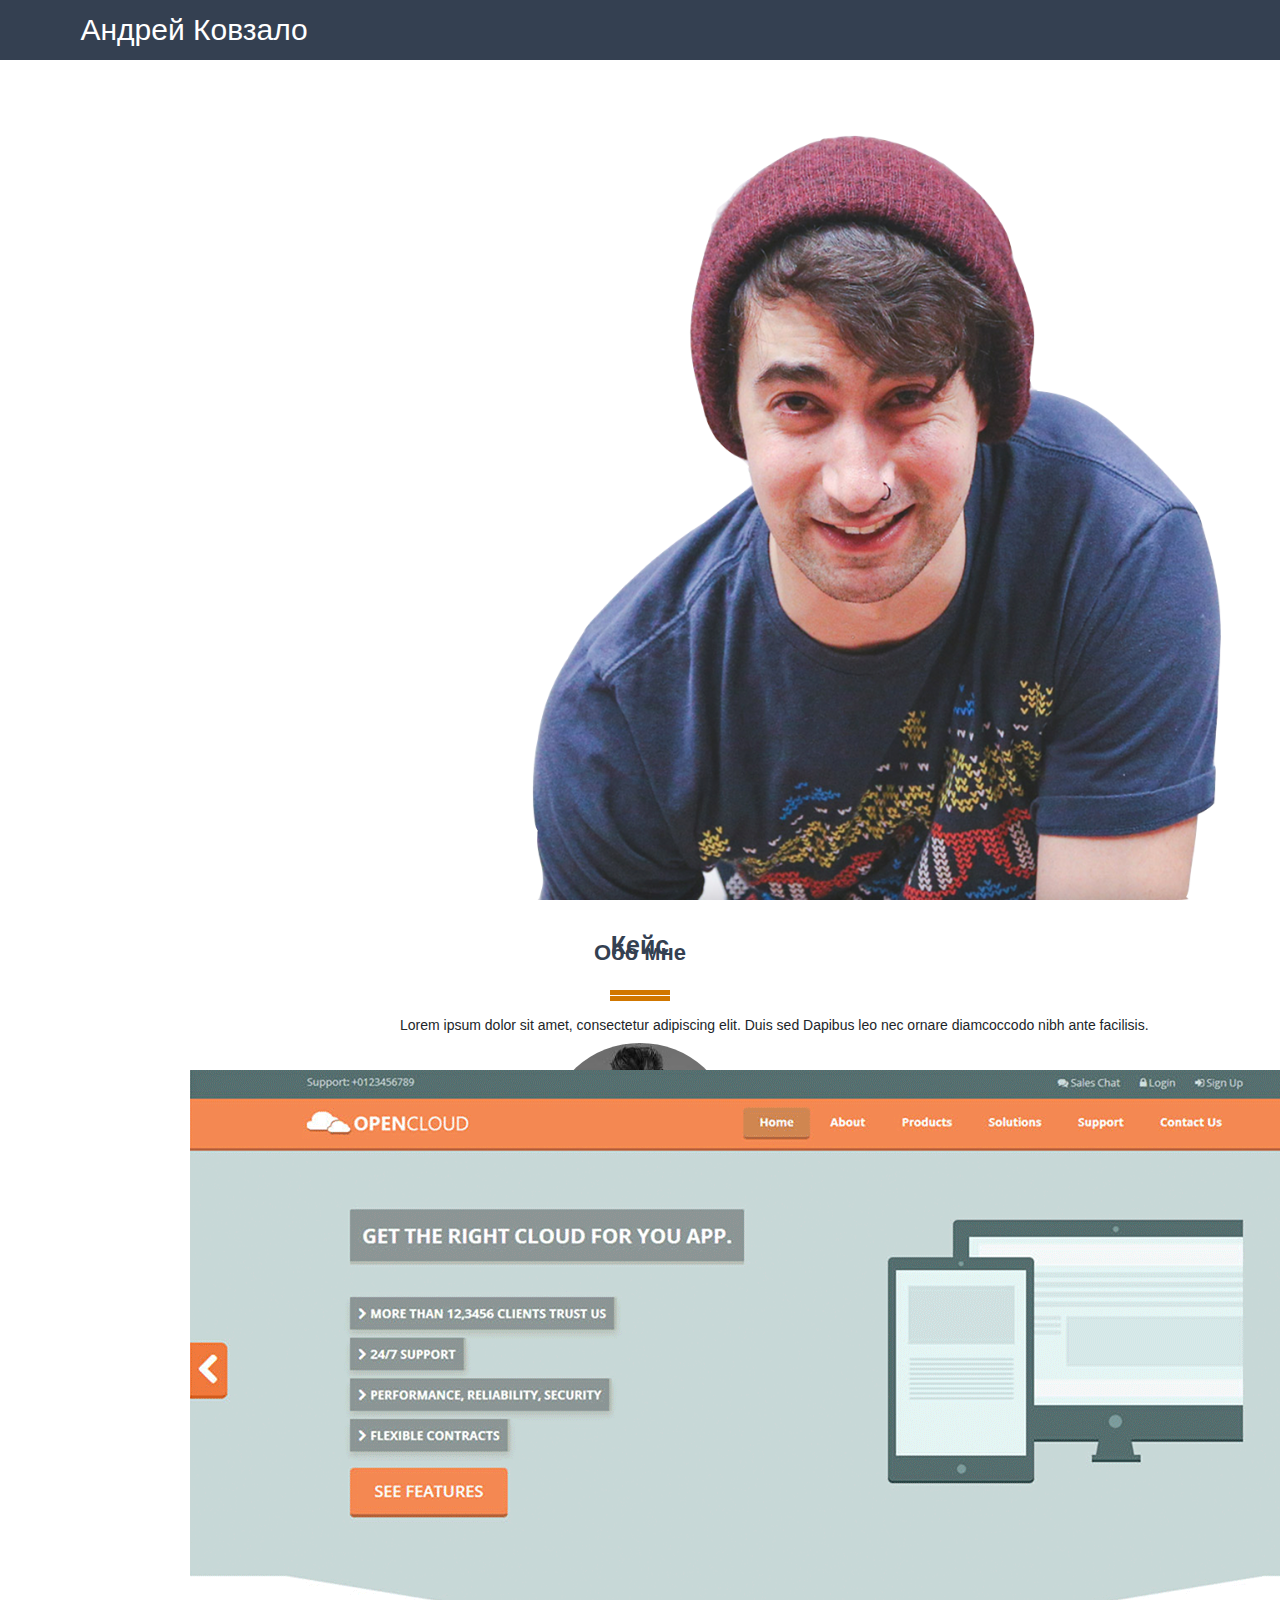
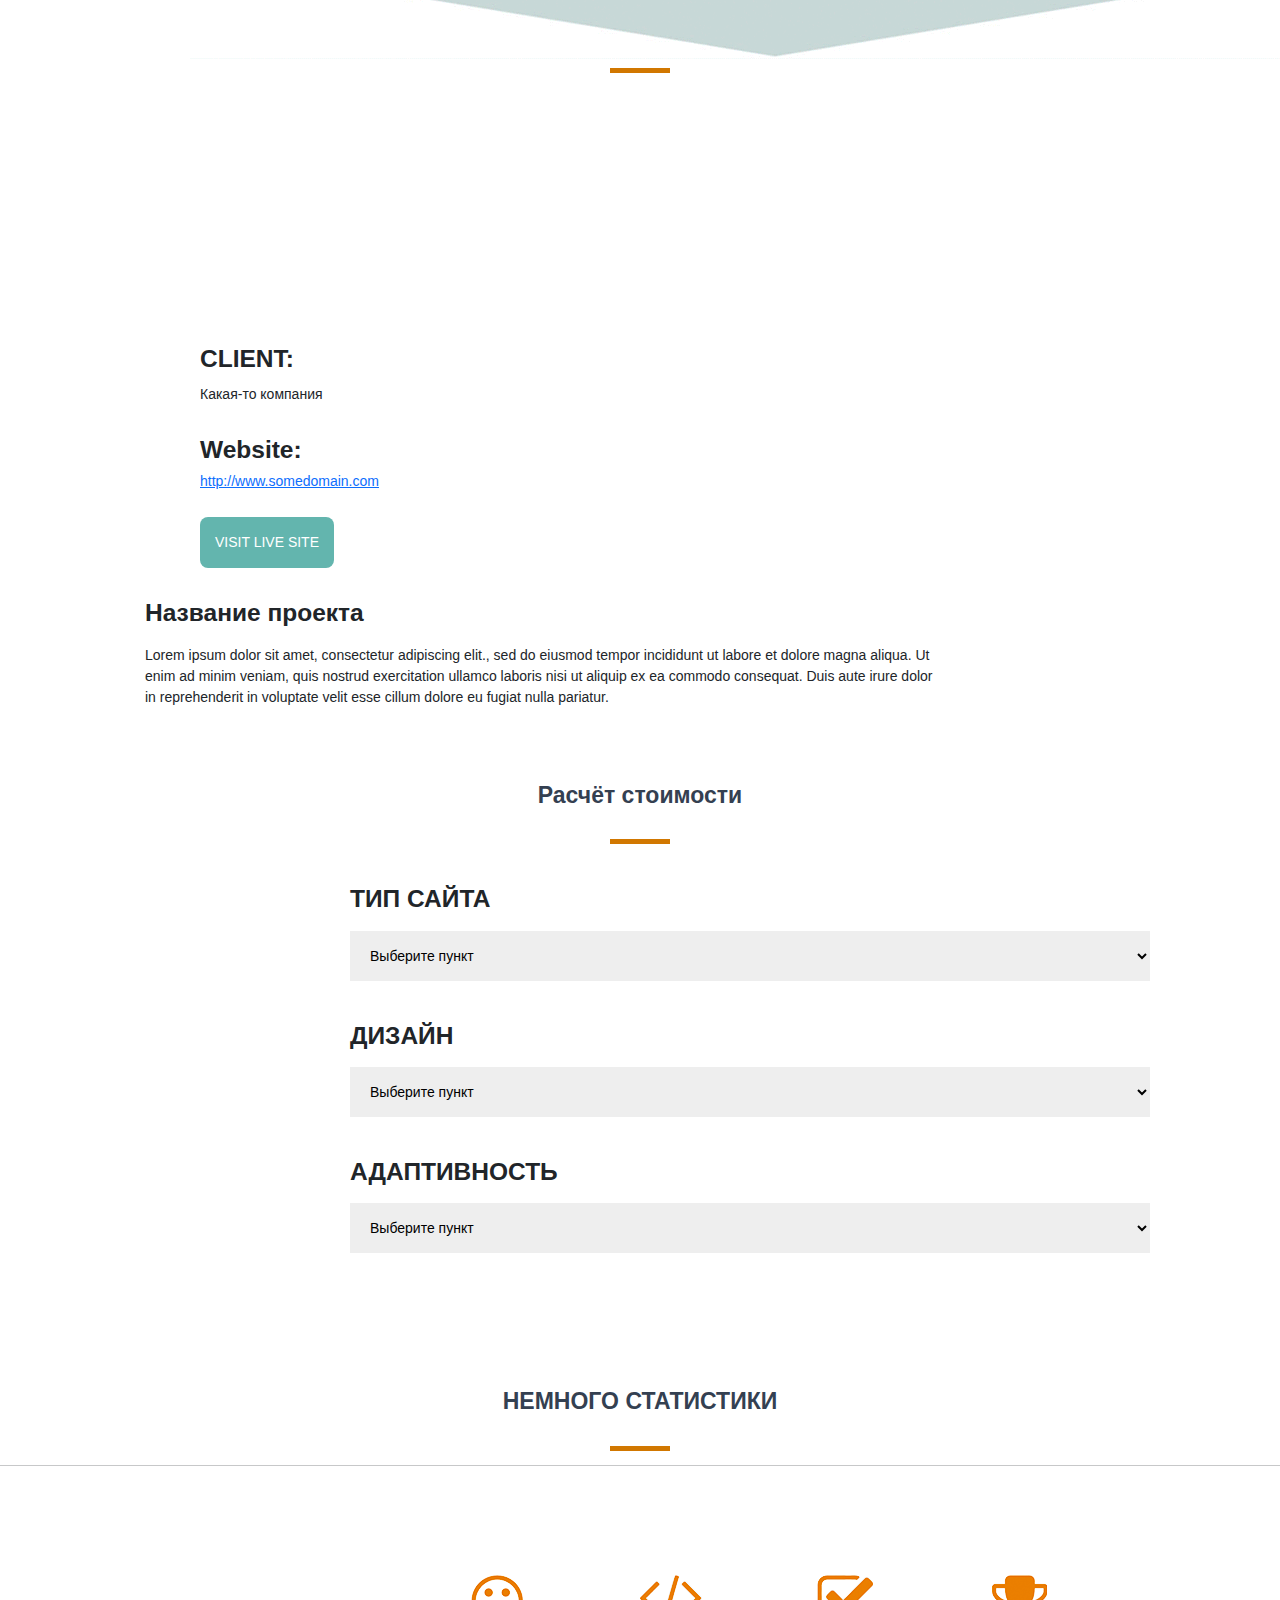
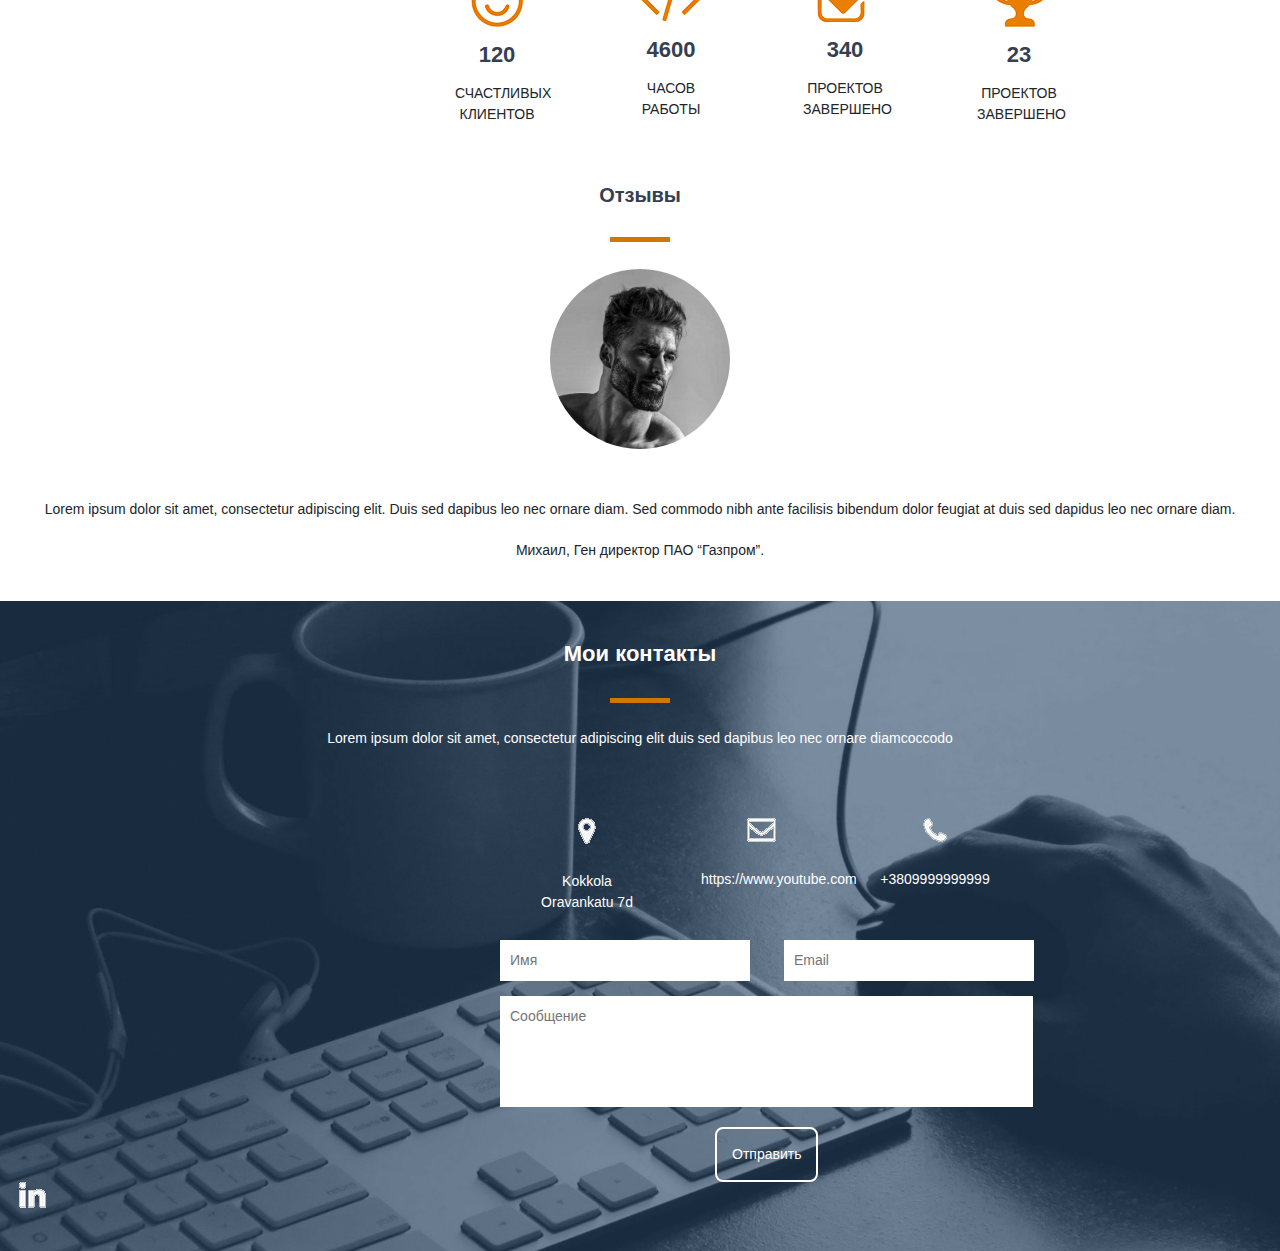
==== commit 781ea178: "Add files via upload" ====
--- a/my_project/src/index.html
+++ b/my_project/src/index.html
@@ -2,54 +2,70 @@
 <html lang="en">
 
 <head>
-	<meta charset="utf-8">
-	<meta name="description" content="Это моя первая страница">
-	<meta name="robots" content="all">
-
-	<title>Андрей Ковзало</title>
-
-	<link rel="stylesheet" href="css/style.css">
-	<link rel="stylesheet" href="css/bootstrap.min.css">
-	<link rel="stylesheet" href="css/reset.css">
-	<link rel="stylesheet" href="css/myAnimation.css">
-
+    <meta charset="UTF-8">
+    <meta name="description" content="Это моя первая страница...">
+    <meta name="author" content="Andrey">
+    <meta name="robots" content="all">
+    <meta property="og:title" content="Это моя первая страница...">
+    <meta name="viewport" content="width=device-width, initial-scale=1.0">
+    <title>Андрей Ковзало</title>
+    <link rel="stylesheet" href="css/reset.css">
+    <link rel="stylesheet" href="css/bootstrap.min.css">
+    <link rel="stylesheet" href="css/style.css">
+    <link rel="stylesheet" href="css/myAnimation.css">
 </head>
 
 <body>
-
-	<header>
-		<nav>
-			<div class="conteiner">
-				<div class="row">
-					<div class="col-xxl-2 col-xl-3 col-lg-3 col-7">
-						<div class="logo">Андрей Ковзало</div>
-					</div>
-					<div class="col-6">
-						<div class="menu">
-							<ul>
-								<li><a href="#">Обо мне</a></li>
-								<li><a href="#">Услуги</a></li>
-								<li><a href="#">Кейсы</a></li>
-								<li><a href="#">Прайс</a></li>
-								<li><a href="#">Отзывы</a></li>
-								<li><a href="#">Контакты</a></li>
-							</ul>
-						</div>
-					</div>
-				</div>
-			</div>
-			
-		</nav>
-	</header>
+    <header>
+        <nav>
+            <div class="container">
+                <div class="row">
+                    <div class="col-xxl-6 col-xl-3 col-lg-3 col-7 ">
+                        <div class="logo">Андрей Ковзало</div>
+                    </div>
+                    <div class="col-xxl-6 col-xl-7 col-lg-9 offset-xxl-4 offset-xl-2 px-0 d-none d-lg-block">
+                        <div class="menu">
+                            <ul>
+                                <li><a href="#">Обо мне</a></li>
+                                <li><a href="#">Услуги</a></li>
+                                <li><a href="#">Кейсы</a></li>
+                                <li><a href="#">Прайс</a></li>
+                                <li><a href="#">Отзывы</a></li>
+                                <li><a href="#">Контакты</a></li>
+                            </ul>
+                        </div>
+                    </div>
+                    <div class="col-5 d-flex justify-content-center flex-column align-items-end d-lg-none">
+                        <div class="dropdown">
+                            <a class="btn btn-secondary dropdown-toggle" href="#" role="button" id="dropdownMenuLink" data-bs-toggle="dropdown" aria-expanded="false">
+                                Меню
+                            </a>
+
+                            <ul class="dropdown-menu" aria-labelledby="dropdownMenuLink">
+                                <li><a class="dropdown-item" href="#">Обо мне</a></li>
+                                <li><a class="dropdown-item" href="#">Услуги</a></li>
+                                <li><a class="dropdown-item" href="#">Кейсы</a></li>
+                                <li><a class="dropdown-item" href="#">Прайс</a></li>
+                                <li><a class="dropdown-item" href="#">Отзывы</a></li>
+                                <li><a class="dropdown-item" href="#">Контакты</a></li>
+                            </ul>
+                        </div>
+                    </div>
+                </div>
+            </div>
+        </nav>
+    </header>
 
 	<div class="main">
-		<div class="title_conteiner">
+		<div class="conteiner h-100">
+			<div class="row aling-items-end">
+				<div class="col-lg-6 mt-5 pt-5">
+					<div class="title_conteiner mt-5">
 			<h1>Привет <br>Я Андрей Ковзало</h1>
-			<h4>Фулл стек веб-разаботчик</h4>
+			<h4 contenteditable="true">Фулл стек веб-разаботчик</h4>
 			<input type="button" value="Обо мне">
 			<input type="button" value="Мои работы">
-		</div>
-	</div>
+		</div></div></div></div>
 
 	<div class="about_me">
 
@@ -83,7 +99,7 @@
 		   <div class="skills_item">
 		   	    <img src="img/rocket.png">
 		   	    <h3>СЕО-Оптимизация</h3>
-		   	    <p>Lorem ipsum dolor sit amet placerat facilisis felis mi in tempus eleifend pellentesque natoque etiam.</p>
+		   	    <p>Lorem ipsum dolor sit amet placerat facilisis felis mi in tempus.</p>
 		   </div>
 
 		   <div class="skills_item">
@@ -222,13 +238,25 @@
 
     		<div class="message">
     			<div class="message_conteiner">
-    				<input class="button1" type="text" value="" placeholder="Имя">
-    				<input class="button2" id="email" type="email" autocomplete="on" required value="" placeholder="Email">
-    				<input class="button3" type="text" value="" placeholder="Сообщение">
-    				<input class="button4" type="submit" value="Отправить">
+    				<input class="field1" type="text" value="" placeholder="Имя">
+    				<input class="field2" id="email" type="email" autocomplete="on" required value="" placeholder="Email">
+    				<input class="field3" type="text" name="message" value="" placeholder="Сообщение">
+    				<input class="button" type="submit" value="Отправить">
     			</div>
     		</div>
-    </div>
+
+    		<div class="contacts_social">
+                    <a href="#"><img src="img/fb.png" alt=""></a>
+                    <a href="#"><img src="img/tvit.png" alt=""></a>
+                    <a href="#"><img src="img/bool.png" alt=""></a>
+                    <a href="#"><img src="img/kat.png" alt=""></a>
+                    <a href="#"><img src="img/inst.png" alt=""></a>
+                    <a href="#"><img src="img/in.png" alt=""></a>
+                    <div class="clear"></div>
+                </div>
+    </div>
+
+    <script src="js/myScript.js"></script>
 
     
 </body>
--- a/my_project/src/css/style.css
+++ b/my_project/src/css/style.css
@@ -1,82 +1,46 @@
 body{
-	font-family: Arial, sans-serif;
-}
-
+    font-family: Arial, sans-serif;
+}
 nav{
-	width: 100%;
-	height: 60px;
-	background: #344051;
+    width: 100%;
+    height: 60px;
+    background: #344051;
 }
 
 .logo{
-	font-size: 14px;
-	line-height: 60px;
-	float: left;
-	color: #fff;
-	font-family: 'Open Sans', sans-serif;
-	text-transform: uppercase;
-	-webkit- animation: coming 2s ease;
-    -o- animation: coming 2s ease;
-	animation: coming 2s ease;
+    color: #fff;
+    font-size: 30px;
+    line-height: 60px;
+  
 }
 
 .menu{
-	float: left;
-}
-
-.menu ul li{
-	color: #fff;
-	float: left;
-	line-height: 60px;
-	font-size: 14px;
-	text-transform: uppercase;
-	-webkit- animation: topshift 2s forwards;
-    -o- animation: topshift 2s forwards;
-	animation: topshift 2s forwards;
-	opacity: 0;
-}
-
+    float: left;
+}
+
+.menu li{
+    float: left;
+    font-size: 16px;
+    color: white;
+    line-height: 60px;
+    margin-right: 36px;
+    text-transform: uppercase;
+}
 .menu li a{
-	transition: all 0.2s;
-	display: inline-block;
-	transform: scale(1);
-	color: #fff;
-}
-
-.menu li a:active{
-	transform: scale(1.1);
-}
-
-.menu li a:hover{
-	color: #f98f02;
-}
-
-.menu li:nth-child(2) {
-    animation-delay: 0.4s;
-}
-
-.menu li:nth-child(3) {
-    animation-delay: 0.8s;
-}
-
-.menu li:nth-child(4) {
-    animation-delay: 1.2s;
-}
-
-.menu li:nth-child(5) {
-    animation-delay: 1.6s;
-}
-
-.menu li:nth-child(6) {
-    animation-delay: 2s;
+    text-decoration: none;
+    
+}
+
+.menu li a:visited{
+    color: white;
 }
 
 .main{
-	width: 100%;
-	height: calc(100% - 60px);
-	background: url(../img/boy.jpg) 90% 80%/auto 85% fixed no-repeat, url(../img/bgd.jpg) center/cover fixed no-repeat;
-}
-
+    width: 100%;
+    height: 100vh;
+    background: url(../img/boy.png) 90% 100%/auto 85% no-repeat, url(../img/bg.jpg) center/cover no-repeat;
+
+}
 .title_conteiner{
 	float: left;
 	margin: 332px 0px 0px 304px;
@@ -126,7 +90,6 @@
 .title_conteiner input:active{
 	transform: scale(1.1);
 }
-
 .about_me {
 	width: 734px;
 	margin: 10px auto;
@@ -170,24 +133,31 @@
 }
 
 .about_me_conteiner a{
-	margin-left: 315px;
-	padding: 5px;
-	color: #fff;
-	border: 3px solid #eeeeee;
-	border-radius: 20px;
-	background: white;
-}
+	 display: block;
+    width: 162px;
+    height: 33px;
+    text-align: center;
+    border: 1px solid black;
+    border-radius: 8px;
+    line-height: 30px;
+    margin: 40px auto 0;
+    font-size: 16px;
+    background: url(../img/input.png) 6%/auto no-repeat;
+    padding-left: 18px;
+    color: black;
+    text-decoration: none;}
 
 .skills{
 	margin-top: 40px;
 	background: url(../img/can.jpg) center/cover fixed no-repeat;
-	height: 374px;
+	height: 4s74px;
+	padding-bottom: 40px;
 }
 .skills_conteiner{
 	width: 840px;
 	margin: 0 auto;
 }
-/*
+
 .skills_conteiner h2{
 	margin-top: 50px;
 	padding-top: 40px;
@@ -222,40 +192,37 @@
 	opacity: 0;
 }
 
-.skills_item:nth-child(2) {
-    animation-delay: 0.4s;
-}
-
-.skills_item:nth-child(3) {
-    animation-delay: 0.8s;
-}
-
-.skills_item:nth-child(4) {
-    animation-delay: 1.2s;
-}
-
-.skills_item:nth-child(5) {
-    animation-delay: 1.6s;
-}
-
+.skills_item:nth-child(1){
+	animation-delay: 0.4s;
+}
+.skills_item:nth-child(2){
+	animation-delay: 0.8s;
+}
+.skills_item:nth-child(3){
+	animation-delay: 1.2s;
+}
+.skills_item:nth-child(4){
+	animation-delay: 1.6s;
+}
 
 .skills_item img{
-	margin: 35px;
-}
+    margin-bottom: 20px;
+    height: 40px;
+}
+
 .skills_item h3{
-	font-weight: bold;
-	margin: 10px;
-	color: #cf7600;
-}
-
+    font-size: 18px;
+    color: #cf7600;
+    margin-bottom: 20px;
+}
 .skills_item p{
-	margin: 15px;
+    font-size: 16px;
 }
 
 .clear{
 	clear: left;
 }
-*/
+
 
 .keys_conteiner{
 	margin-top: 30px;
@@ -263,7 +230,7 @@
 
 .keys_item{
 	margin: 0 auto;
-	width: 1100px;
+	width: 1170px;
 }
 
 .keys_item_h h2{
@@ -552,19 +519,19 @@
 	margin-left: 470px;
 }
 
-.button1{
+.field1{
 	width: 250px;
 	margin-left: 30px;
 	padding: 10px;
 }
 
-.button2{
+.field2{
 	width: 250px;
 	margin-left: 30px;
 	padding: 10px;
 }
 
-.button3{
+.field3{
 	margin-left: 30px;
 	width: 533px;
 	margin-top: 15px;
@@ -574,7 +541,7 @@
 }
 
 
-.button4{
+.button{
 	margin-top: 20px;
 	margin-left: 245px;
 	display: block;
@@ -584,10 +551,6 @@
 	color: #fff;
 	border: 2px solid #fff;
 }
-.button4:hover{
-	background: #344051;
-	color: #f98f02;
-}
 
 @keyframes coming{
 	from{
@@ -631,4 +594,27 @@
 		opacity: 1;
 		margin-top: 0px;
 	}
+}
+
+@media (max-width: 991px){
+    .title_container, .title_container h4, .title_container input{
+        color: white;
+    }
+    .main{
+        position: relative;
+    }
+    .main:after{
+        content: "";
+        position: absolute;
+        top: 0;
+        left: 0;
+        bottom: 0;
+        right: 0;
+        background: rgba(0,0,0,0.6);
+        z-index: 1;
+    }
+    .title_container{
+        position: relative;
+        z-index: 2;
+    }
 }--- a/my_project/src/css/myAnimation.css
+++ b/my_project/src/css/myAnimation.css
@@ -1,3 +1,9 @@
+nav {
+    position: fixed;
+    z-index: 10;
+}
+
+
 @keyframes comming {
     from {
         opacity: 0;
@@ -77,7 +83,7 @@
     }
 
     to {
-        margin-left: 404px;
+        margin-left: 0px;
         opacity: 1;
     }
 }
